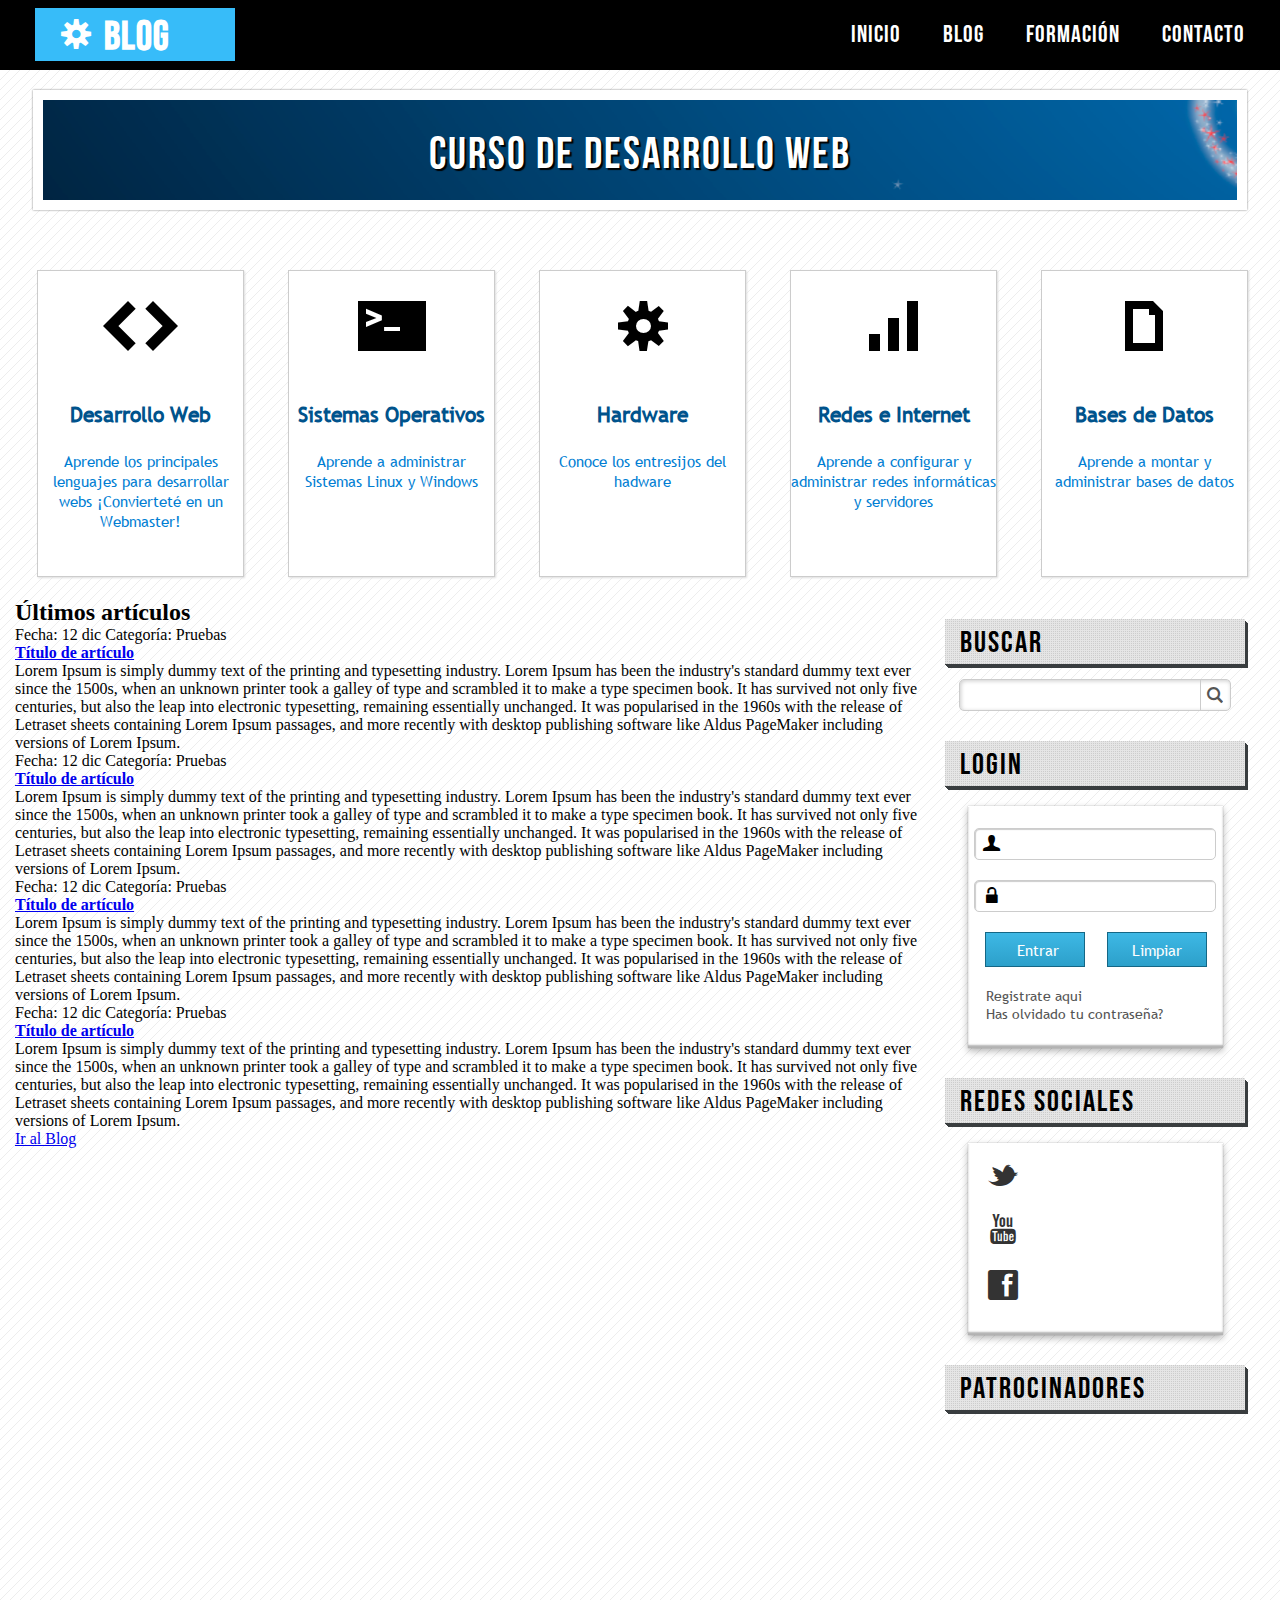
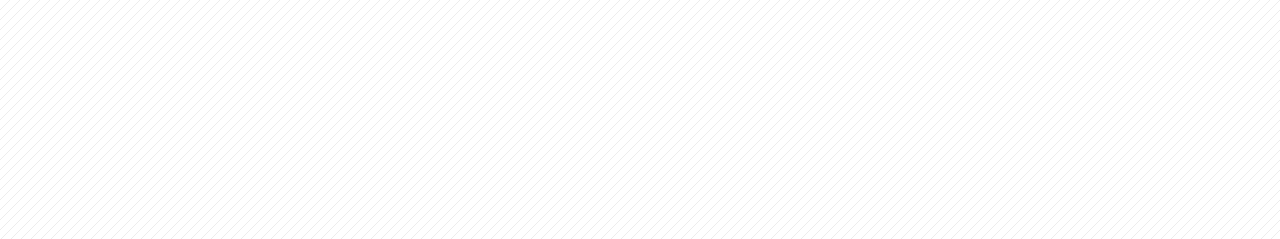
==== index.html @ 961959ad "articles-html2" ====
<!DOCTYPE html>
<html lang="es">

<head>
    <meta charset="UTF-8">
    <meta http-equiv="X-UA-Compatible" content="IE=edge">
    <meta name="viewport" content="width=device-width, initial-scale=1.0">
    <title>CSS Master - Advanced Project</title>
    <link rel="shortcut icon" href="img/supertux.png" type="image/x-icon">
    <link rel="stylesheet" href="css/style.css">
</head>

<body>
    <!--Inicio de Cabecera-->

    <header id="header">
        <div class="wrap">
            <div id="logo">
                <span class="gear">S</span>
                <h3>BLOG</h3>
            </div>

            <nav id="menu">
                <ul>
                    <li><a href="#">INICIO</a></li>
                    <li><a href="#">BLOG</a></li>
                    <li><a href="#">FORMACIÓN</a></li>
                    <li><a href="#">CONTACTO</a></li>
                </ul>
            </nav>
        </div>
    </header>
    <!--Fin de Cabecera-->
    <!--Inicio Banner-->
    <section class="wrap">
        <section id="info">
            <div id="banner">
                <h1>Curso de Desarrollo Web</h1>
            </div>
            <!--Fin Banner-->
            <!--Inicio Tarjetas-->
            <div id="cards">
                <div class="card">
                    <p class="icon">H</p>
                    <h2 class="category">Desarrollo Web</h2>
                    <p class="description">
                        Aprende los principales lenguajes para desarrollar webs ¡Convierteté en un Webmaster!
                    </p>
                </div>
                <div class="card">
                    <p class="icon">_</p>
                    <h2 class="category">Sistemas Operativos</h2>
                    <p class="description">
                        Aprende a administrar Sistemas Linux y Windows
                    </p>
                </div>
                <div class="card">
                    <p class="icon">S</p>
                    <h2 class="category">Hardware</h2>
                    <p class="description">
                        Conoce los entresijos del hadware
                    </p>
                </div>
                <div class="card">
                    <p class="icon">u</p>
                    <h2 class="category">Redes e Internet</h2>
                    <p class="description">
                        Aprende a configurar y administrar redes informáticas y servidores
                    </p>
                </div>
                <div class="card">
                    <p class="icon">a</p>
                    <h2 class="category">Bases de Datos</h2>
                    <p class="description">
                        Aprende a montar y administrar bases de datos
                    </p>
                </div>
            </div>
            <!--Fin Tarjetas-->
        </section>
        <!--Inicio Barra Lateral-->
        <aside id="lateral">
            <h3>BUSCAR</h3>
            <div id="search">
                <form action="">
                    <input type="text">
                    <input type="button" value="L" class="icon">
                </form>
            </div>
            <h3>LOGIN</h3>
            <div id="login" class="aside-box">
                <form action="">
                    <label id="user" for="" class="icon">U</label>
                    <input type="email">
                    <label for="" id="password" class="icon">w</label>
                    <input type="password" name="" id="">
                    <input type="submit" value="Entrar">
                    <input type="reset" value="Limpiar">
                    <a href="#">Registrate aqui</a>
                    <a href="#">Has olvidado tu contraseña?</a>
                </form>
            </div>
            <h3>REDES SOCIALES</h3>
            <div id="social" class="aside-box">
                <div class="twitter">
                    <a href="#" class="icon">t</a>
                </div>
                <div class="youtube">
                    <a href="#" class="icon">y</a>
                </div>
                <div class="facebook">
                    <a href="#" class="icon">f</a>
                </div>
            </div>
            <h3>PATROCINADORES</h3>
            <div id="sponsors">

            </div>
        </aside>
        <!--Fin Barra Lateral-->
        <!--Inicio Articulos-->
        <section id="articles">
            <h2>Últimos artículos</h2>
            <article>
                <div class="data">
                    <span>Fecha: 12 dic</span>
                    <span>Categoría: Pruebas</span>
                </div>
                <h4><a href="#">Título de artículo</a></h4>
                <p>
                    Lorem Ipsum is simply dummy text of the printing and typesetting industry. Lorem Ipsum has been the
                    industry's standard dummy text ever since the 1500s, when an unknown printer took a galley of type
                    and scrambled it to make a type specimen book. It has survived not only five centuries, but also the
                    leap into electronic typesetting, remaining essentially unchanged. It was popularised in the 1960s
                    with the release of Letraset sheets containing Lorem Ipsum passages, and more recently with desktop
                    publishing software like Aldus PageMaker including versions of Lorem Ipsum.
                </p>
            </article>
            <article>
                <div class="data">
                    <span>Fecha: 12 dic</span>
                    <span>Categoría: Pruebas</span>
                </div>
                <h4><a href="#">Título de artículo</a></h4>
                <p>
                    Lorem Ipsum is simply dummy text of the printing and typesetting industry. Lorem Ipsum has been the
                    industry's standard dummy text ever since the 1500s, when an unknown printer took a galley of type
                    and scrambled it to make a type specimen book. It has survived not only five centuries, but also the
                    leap into electronic typesetting, remaining essentially unchanged. It was popularised in the 1960s
                    with the release of Letraset sheets containing Lorem Ipsum passages, and more recently with desktop
                    publishing software like Aldus PageMaker including versions of Lorem Ipsum.
                </p>
            </article>
            <article>
                <div class="data">
                    <span>Fecha: 12 dic</span>
                    <span>Categoría: Pruebas</span>
                </div>
                <h4><a href="#">Título de artículo</a></h4>
                <p>
                    Lorem Ipsum is simply dummy text of the printing and typesetting industry. Lorem Ipsum has been the
                    industry's standard dummy text ever since the 1500s, when an unknown printer took a galley of type
                    and scrambled it to make a type specimen book. It has survived not only five centuries, but also the
                    leap into electronic typesetting, remaining essentially unchanged. It was popularised in the 1960s
                    with the release of Letraset sheets containing Lorem Ipsum passages, and more recently with desktop
                    publishing software like Aldus PageMaker including versions of Lorem Ipsum.
                </p>
            </article>
            <article>
                <div class="data">
                    <span>Fecha: 12 dic</span>
                    <span>Categoría: Pruebas</span>
                </div>
                <h4><a href="#">Título de artículo</a></h4>
                <p>
                    Lorem Ipsum is simply dummy text of the printing and typesetting industry. Lorem Ipsum has been the
                    industry's standard dummy text ever since the 1500s, when an unknown printer took a galley of type
                    and scrambled it to make a type specimen book. It has survived not only five centuries, but also the
                    leap into electronic typesetting, remaining essentially unchanged. It was popularised in the 1960s
                    with the release of Letraset sheets containing Lorem Ipsum passages, and more recently with desktop
                    publishing software like Aldus PageMaker including versions of Lorem Ipsum.
                </p>
            </article>
            <article id="blog">
                <a href="#">Ir al Blog</a>
            </article>
        </section>
        <!--Fin Articulos-->
    </section>

</body>

</html>
---- css/style.css ----
/*Fuentes*/
@font-face {
    font-family: "TrebuchetMS";
    src: url(fonts/TrebuchetMS.ttf);
    font-weight: normal;
    font-style: normal;
}

@font-face {
    font-family: "BebasNeue";
    src: url(fonts/BebasNeue.otf);
    font-weight: normal;
    font-style: normal;
}

@font-face {
    font-family: "WebSymbolsRegular";
    src: url(fonts/websymbols-regular-webfont.eot);
    src: url(fonts/websymbols-regular-webfont.eot#iefix) format('embebed-opentype'),
        url(fonts/websymbols-regular-webfont.woff) format('woff'),
        url(fonts/websymbols-regular-webfont.ttf) format('truetype'),
        url(fonts/websymbols-regular-webfont.svg#WebSymbolsRegular) format('svg'); 
    font-weight: normal;
    font-style: normal;

}

/*Estilos generales*/

*{
    margin: 0px;
    padding: 0px;
}

body{
    background: url("../img/pattern.png");
}

.gear, .icon{
    font-family: webSymbolsRegular;
}

.wrap{
    width: 1250px;
    margin: 0px auto;
}

.clearfix{
    clear: both;
    float: none;
}

/*Cabecera*/
#header{
    width: 100%;
    height: 70px;
    font-family: "BebasNeue";
    background-color: black;
    color: white;
}

#logo{
    float: left;
    width: 200px;
    background-color: #37bcf9;
    text-align: center;
    letter-spacing: 1px;
    cursor: pointer;
    overflow: hidden;
    transition: all 300ms;
    margin-top: 8px;
    margin-left: 20px;
}

#logo h3{
    font-size: 40px;
    display: block;
    float: right;
    margin-top: 5px;
    transition: all 300ms;
    margin-right: 65px;
}

#logo .gear{
    float: left;
    display: block;
    font-size: 30px;
    margin-top: 8px;
    margin-left: 26px;
}

#menu{
    float: right;
    height: 70px;
    background-color: transparent;

}

#menu ul li{
    font-size: 24px;
    display: inline-block;
    margin: 0px 20px 0px 20px;
    letter-spacing: 1px;
    line-height: 70px;
}

#menu ul li a{
    display: block;
    color: white;
    text-decoration: none;
    transition: all 200ms;

}
#menu ul li a:hover{
    color: #37bcf9;
    transform: scale(1.2,1.2);
}

/*Banner*/
#banner{
    width: 95.5%;
    height: 100px;
    border: 10px solid white;
    box-shadow: 0px 0px 2px gray;
    background-image: url(../img/bakbaner.png);
    background-position: -200px -200px;
    margin: 20px auto;
    text-align: center;
}

#banner h1{
    display: block;
    width: 850px;
    font-family: BebasNeue;
    color: white;
    font-size: 45px;
    letter-spacing: 2px;
    margin: 27px auto;
    font-weight: normal;
    text-shadow: 2px 2px 1px black;
}

/*Tarjetas*/
.card{
    overflow: hidden;
    width: 205px;
    height: 305px;
    margin: 22px;
    margin-top: 40px;
    border: 1px solid #ccc;
    box-shadow: 1px 1px 2px #ddd;
    float: left;
    background-color: white;
    cursor: pointer;
}

.card:last-child{
    margin-right: 0px;
}

.card .icon{
    display: block;
    width: 100%;
    height: 130px;
    font-size: 50px;
    line-height: 110px;
    text-align: center;
    margin: 0px auto;
}

.card .category{
    width: 100%;
    height: 50px;
    font-family: TrebuchetMS ;
    font-size: 21px;
    font-weight: bold;
    text-align: center;
    color: #00538c;
}

.card .description{
    text-align: center;
    color: #007ed3;
    font-family:TrebuchetMS ;
    font-size: 15px;
}

/*Barra Lateral*/

#lateral{
    width: 300px;
    min-height: 1200px;
    font-family: TrebuchetMS;
    float: right;
    margin: 20px;
}

aside h3{
    display: block;
    width: auto;
    height: 45px;
    line-height: 49px;
    background: url(../img/pxgray.png), white;
    box-shadow: 0px 1px 0px #393d3f, 1px 2px 0px #393d3f, 2px 3px 0px #393d3f, 3px 4px 0px #393d3f;
    font-size: 30px;
    font-family: BebasNeue;
    font-weight: normal;
    letter-spacing: 2px;
    padding-left: 15px;
    margin-top: 30px;
    margin-bottom: 15px;
}

#lateral h3:first-child{
    margin-top:0px;
}

#search{
    width: 90%;
    height: 30px;
    margin: 10px auto;
    background-color: white;
    border-radius: 5px;
    border: 1px solid #ccc;
    box-shadow: 1px 1px 4px #ccc inset;
}

#lateral input[type="text"]{
    width: 85%;
    height: 30px;
    border: none;
    padding-left: 5px;
    border-radius: 5px;
    background-color: transparent;
    color: #CCC;
    transition: all 200ms;
}

#lateral input[type="text"]:focus{
    color: #555;
}

#lateral input[type="button"],
#lateral input[type="submit"]{
    height: 30px;
    cursor: pointer;
    font-size: 16px;
    background-color: transparent;
    border: none;
    border-left: 1px solid #ccc;
    color: #555;
    padding-left: 6px ;
}

.aside-box{
    width: 85%;
    height: 240px;
    margin: 0px auto;
    margin-top: 20px;
    padding-top: 2px;
    background-color: white;
    box-shadow: 0px 0px 1px rgba(0,0,0, 0.3),
                0px 3px 7px rgba(0,0,0, 0.3),
                0px 1px white inset,
                0px -3px 2px rgba(0,0,0, 0.3) inset;
}

#login input[type="email"],
#login input[type="password"]{
    display: block;
    margin: 0px auto;
    width: 82%;
    height: 30px;
    border: 1px solid #ccc;
    box-shadow: 1px 1px 1px #ccc inset;
    border-radius: 5px;
    margin-top: 20px;
    padding-left: 30px;
    color: gray;
}
#login input[type="email"]:focus,
#login input[type="password"]:focus{
    color: #555;
    box-shadow: 1px 1px 1px gray inset;
}

#login #user, 
#login #password{
    text-align: center;
    display: block;
    position: absolute;
    margin-left: 15px;
    margin-top: 6px;
    height: 30px;
}

#login #password{
    margin-left: 18px;
    margin-top: 25px;
    font-size: 20px;
}

#login input[type="submit"],
#login input[type="reset"],
#login button{
    /*display: block;*/
    text-align: center;
    width: 100px;
    height: 35px;
    margin-top: 20px;
    color: white;
    background: 
        linear-gradient(to bottom, #3eb8e5 0%, #2ca0ca 100%);
    border: 1px solid #156785;
    border-radius: 0px;   
    cursor: pointer; 
    font-size: 15px;
    font-family: TrebuchetMS;
    font-weight: lighter;
    margin-left: 17px;
    margin-bottom: 20px;
}

#login input[type="submit"]:hover,
#login input[type="reset"]:hover,
#login button:hover{
    box-shadow: 0px 0px 3px gray;
}

#login a{
    text-decoration: none;
    margin-left: 18px;
    display: block;
    font-size: 14px;
    color: #555;
}

#login a:hover{
    text-decoration: underline;
    color: #2f78bc;
}

#social{
    height: 190px;

}

#social a{
    display: block;
    color: #333;
    text-decoration: none;
    font-size: 30px;
    margin-left: 20px;
    margin-top:10px;
    margin-bottom: 20px;
}
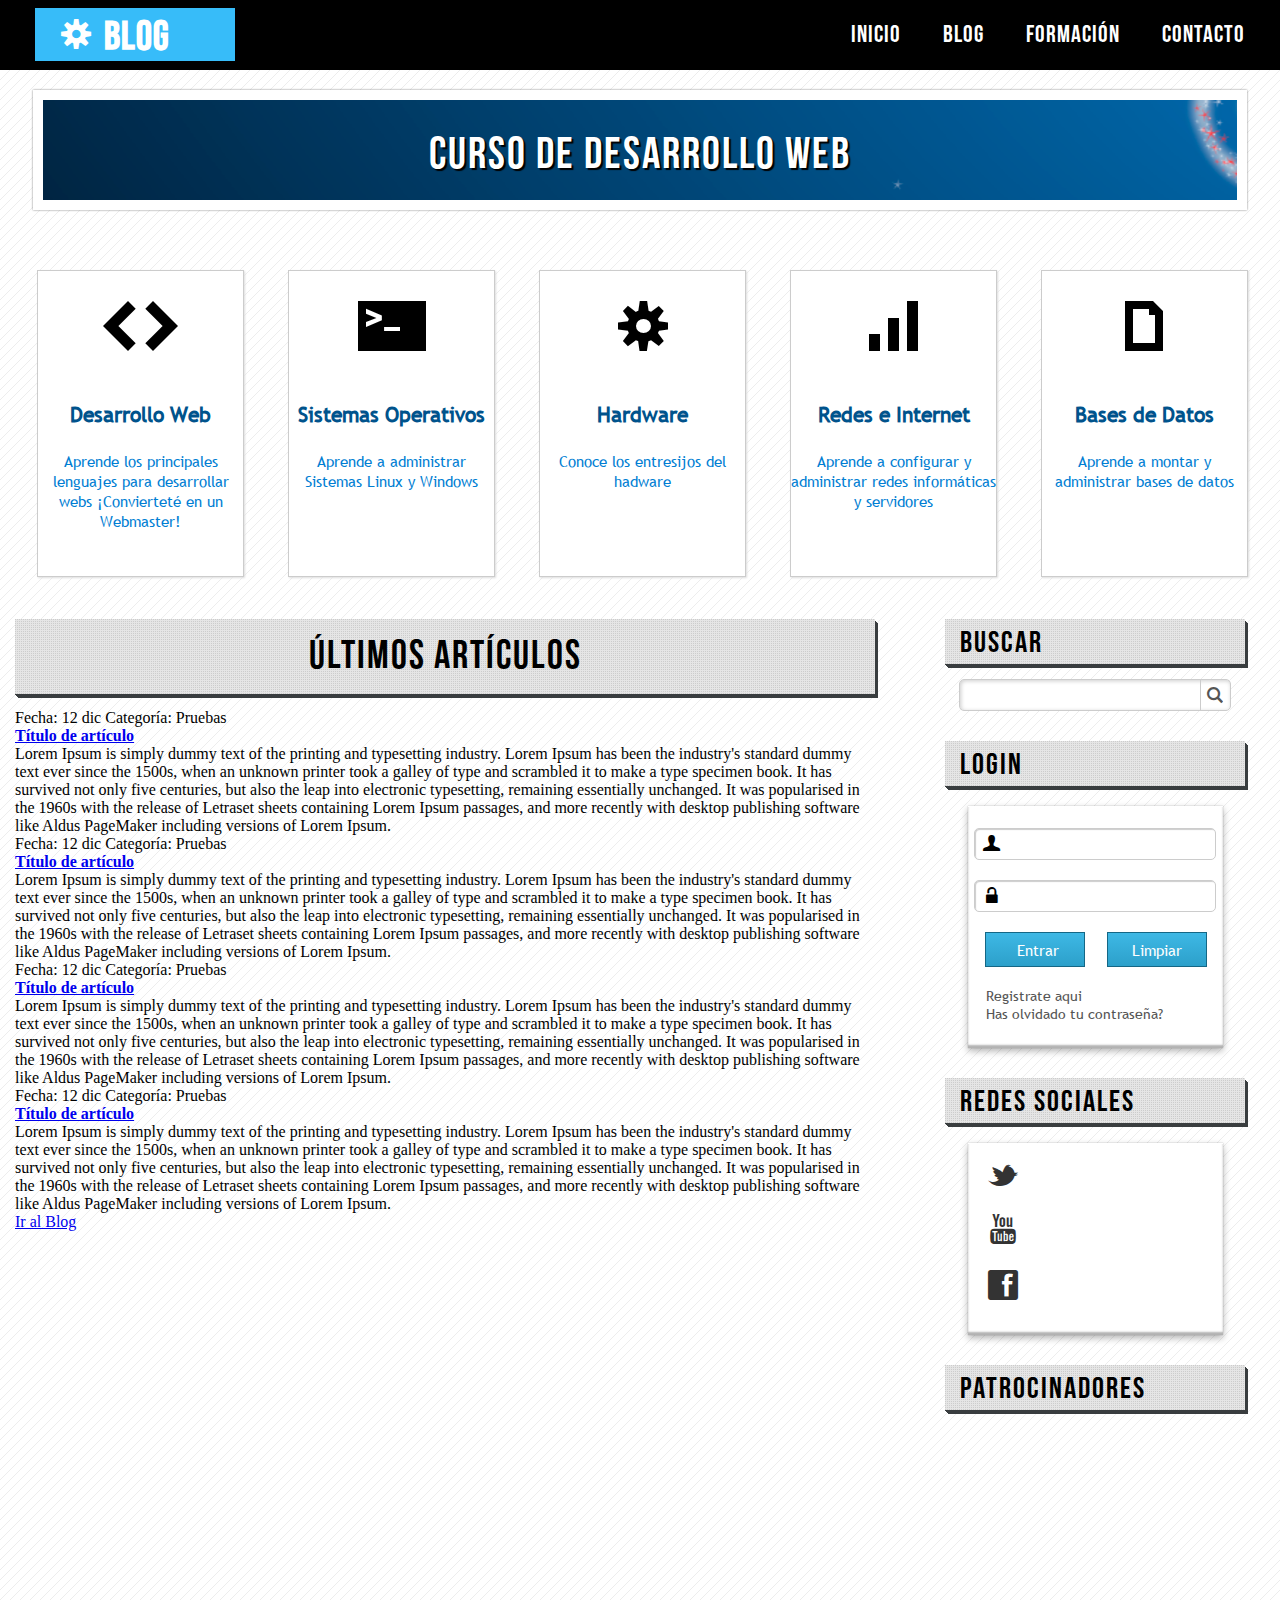
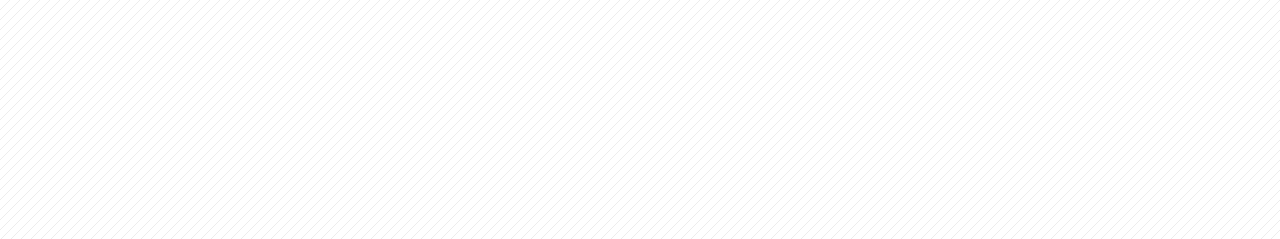
==== commit 5ed850c6: "article-header" ====
--- a/index.html
+++ b/index.html
@@ -121,6 +121,7 @@
         <!--Inicio Articulos-->
         <section id="articles">
             <h2>Últimos artículos</h2>
+            <div class="clearfix"></div>
             <article>
                 <div class="data">
                     <span>Fecha: 12 dic</span>
--- a/css/style.css
+++ b/css/style.css
@@ -353,4 +353,28 @@
     margin-left: 20px;
     margin-top:10px;
     margin-bottom: 20px;
+}
+
+/*Artículos*/
+
+#articles{
+    width: 860px;
+    float: left;
+}
+
+#articles h2{
+    display: block;
+    width: 100%;
+    height: 75px;
+    line-height: 75px;
+    text-align: center;
+    font-family: BebasNeue;
+    font-size: 40px;
+    font-weight: normal;
+    letter-spacing: 2px;
+    background: url(../img/pxgray.png),white;
+    box-shadow: 0px 1px 0px #393d3f, 1px 2px 0px #393d3f, 2px 3px 0px #393d3f, 3px 4px 0px #393d3f;
+    margin: 0px auto;
+    margin-top: 20px;
+    margin-bottom: 15px;
 }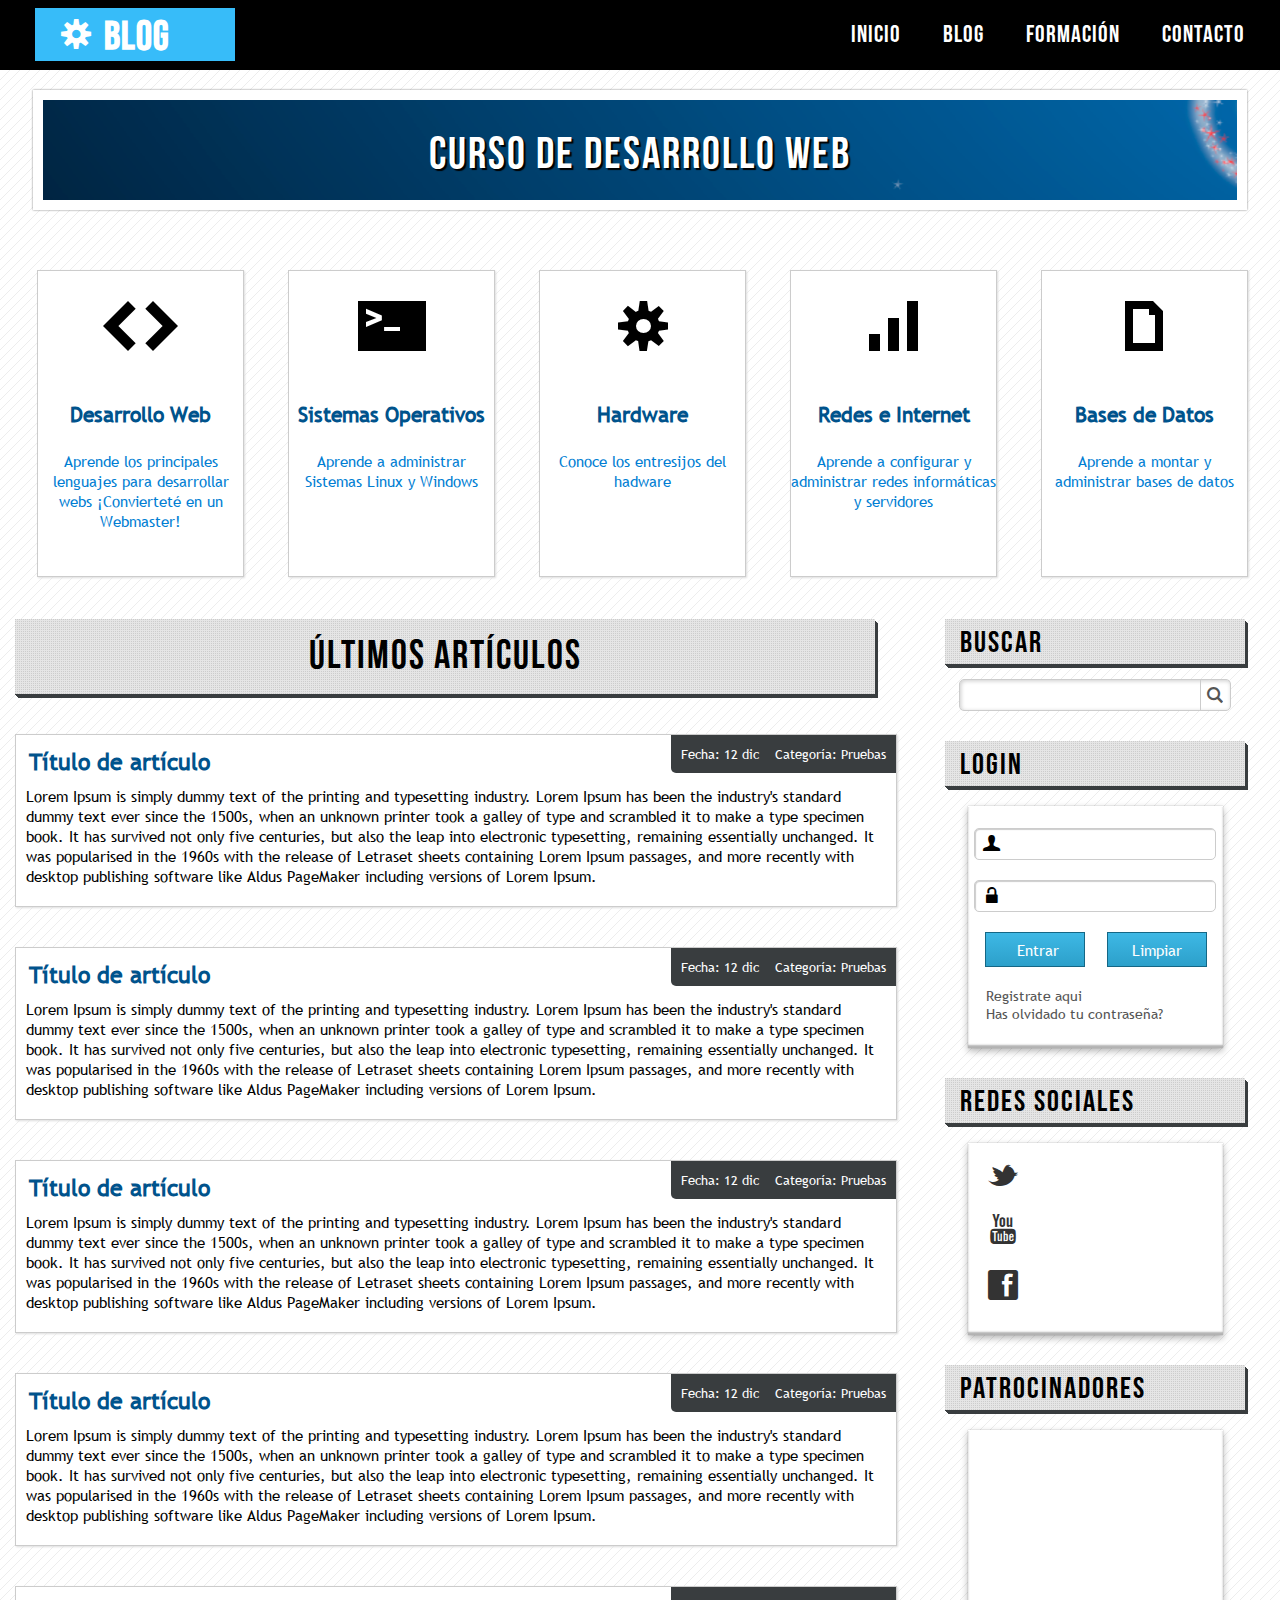
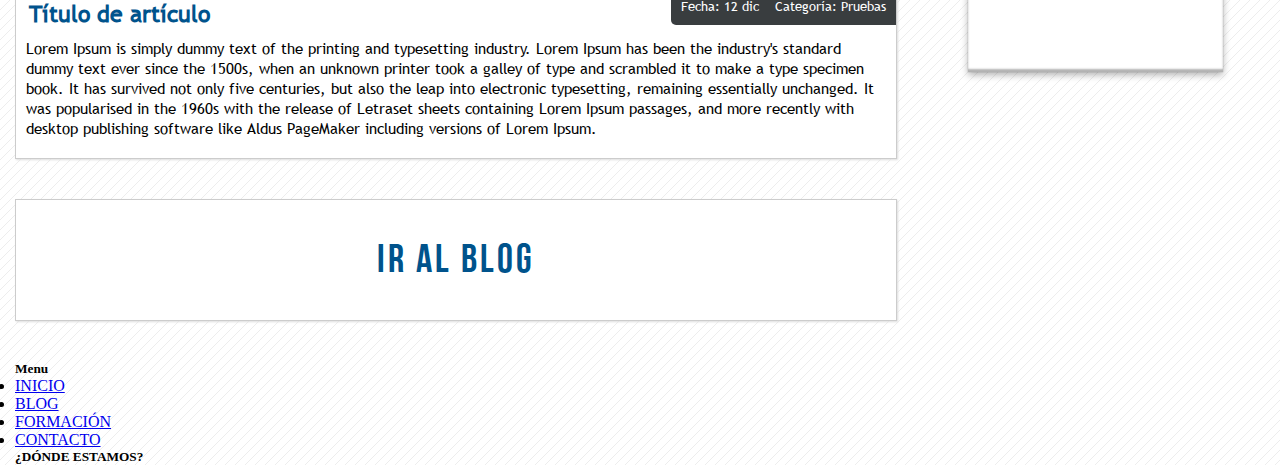
==== commit 6ddf5e8d: "add-article" ====
--- a/index.html
+++ b/index.html
@@ -31,9 +31,9 @@
         </div>
     </header>
     <!--Fin de Cabecera-->
-    <!--Inicio Banner-->
     <section class="wrap">
         <section id="info">
+            <!--Inicio Banner-->
             <div id="banner">
                 <h1>Curso de Desarrollo Web</h1>
             </div>
@@ -113,7 +113,7 @@
                 </div>
             </div>
             <h3>PATROCINADORES</h3>
-            <div id="sponsors">
+            <div id="sponsors" class="aside-box">
 
             </div>
         </aside>
@@ -182,13 +182,47 @@
                     publishing software like Aldus PageMaker including versions of Lorem Ipsum.
                 </p>
             </article>
+            <article>
+                <div class="data">
+                    <span>Fecha: 12 dic</span>
+                    <span>Categoría: Pruebas</span>
+                </div>
+                <h4><a href="#">Título de artículo</a></h4>
+                <p>
+                    Lorem Ipsum is simply dummy text of the printing and typesetting industry. Lorem Ipsum has been the
+                    industry's standard dummy text ever since the 1500s, when an unknown printer took a galley of type
+                    and scrambled it to make a type specimen book. It has survived not only five centuries, but also the
+                    leap into electronic typesetting, remaining essentially unchanged. It was popularised in the 1960s
+                    with the release of Letraset sheets containing Lorem Ipsum passages, and more recently with desktop
+                    publishing software like Aldus PageMaker including versions of Lorem Ipsum.
+                </p>
+            </article>
+            
             <article id="blog">
                 <a href="#">Ir al Blog</a>
             </article>
         </section>
         <!--Fin Articulos-->
     </section>
-
+    <!--Inicio Pie de página-->
+    <div class="clearfix"></div>
+    <footer id="footer">
+        <div class="wrap">
+            <nav id="menu-footer">
+                <h5>Menu</h5>
+                <ul>
+                    <li><a href="#">INICIO</a></li>
+                    <li><a href="#">BLOG</a></li>
+                    <li><a href="#">FORMACIÓN</a></li>
+                    <li><a href="#">CONTACTO</a></li>
+                </ul>
+            </nav>
+            <div id="location">
+                <h5>¿DÓNDE ESTAMOS?</h5>
+            </div>
+        </div>
+    </footer>
+    <!--Fin Pie de página-->
 </body>
 
 </html>--- a/css/style.css
+++ b/css/style.css
@@ -377,4 +377,70 @@
     margin: 0px auto;
     margin-top: 20px;
     margin-bottom: 15px;
-}+}
+
+#articles article{
+    width: 100%;
+    height: auto;
+    border: 1px solid #ccc;
+    margin: 40px auto;
+    padding: 10px;
+    font-family: TrebuchetMS;
+    background-color: white;
+    color: black;
+    box-shadow: 1px 1px 2px #ddd ;
+}
+
+#articles article h4{
+    display: block;
+    font-size: 23px;
+    margin: 3px;
+}
+
+#articles article h4 a{
+    text-decoration: none;
+    color: #00538c;
+}
+
+#articles article h4 a:hover{
+    text-decoration: underline;
+}
+
+#articles .data{
+    float: right;
+    background-color: #393d3f;
+    color: white;
+    height: 30px;
+    line-height: 30px;
+    margin: -10px;
+    padding: 4px;
+    font-size: 13px;
+    border-radius: 0px 0px 0px 5px;
+}
+
+#articles .data span{
+    margin: 6px;
+}
+
+#articles article p{
+    margin-top: 10px;
+    margin-bottom: 10px;
+    font-size: 15px;
+}
+
+#blog{
+    height: 100px;
+    margin-top: 60px;
+    line-height: 100px;
+    text-align: center;
+}
+
+#blog a{
+    display: block;
+    font-family: BebasNeue;
+    font-size: 40px;
+    letter-spacing: 3px;
+    color: #00538c;
+    text-decoration: none;
+}
+
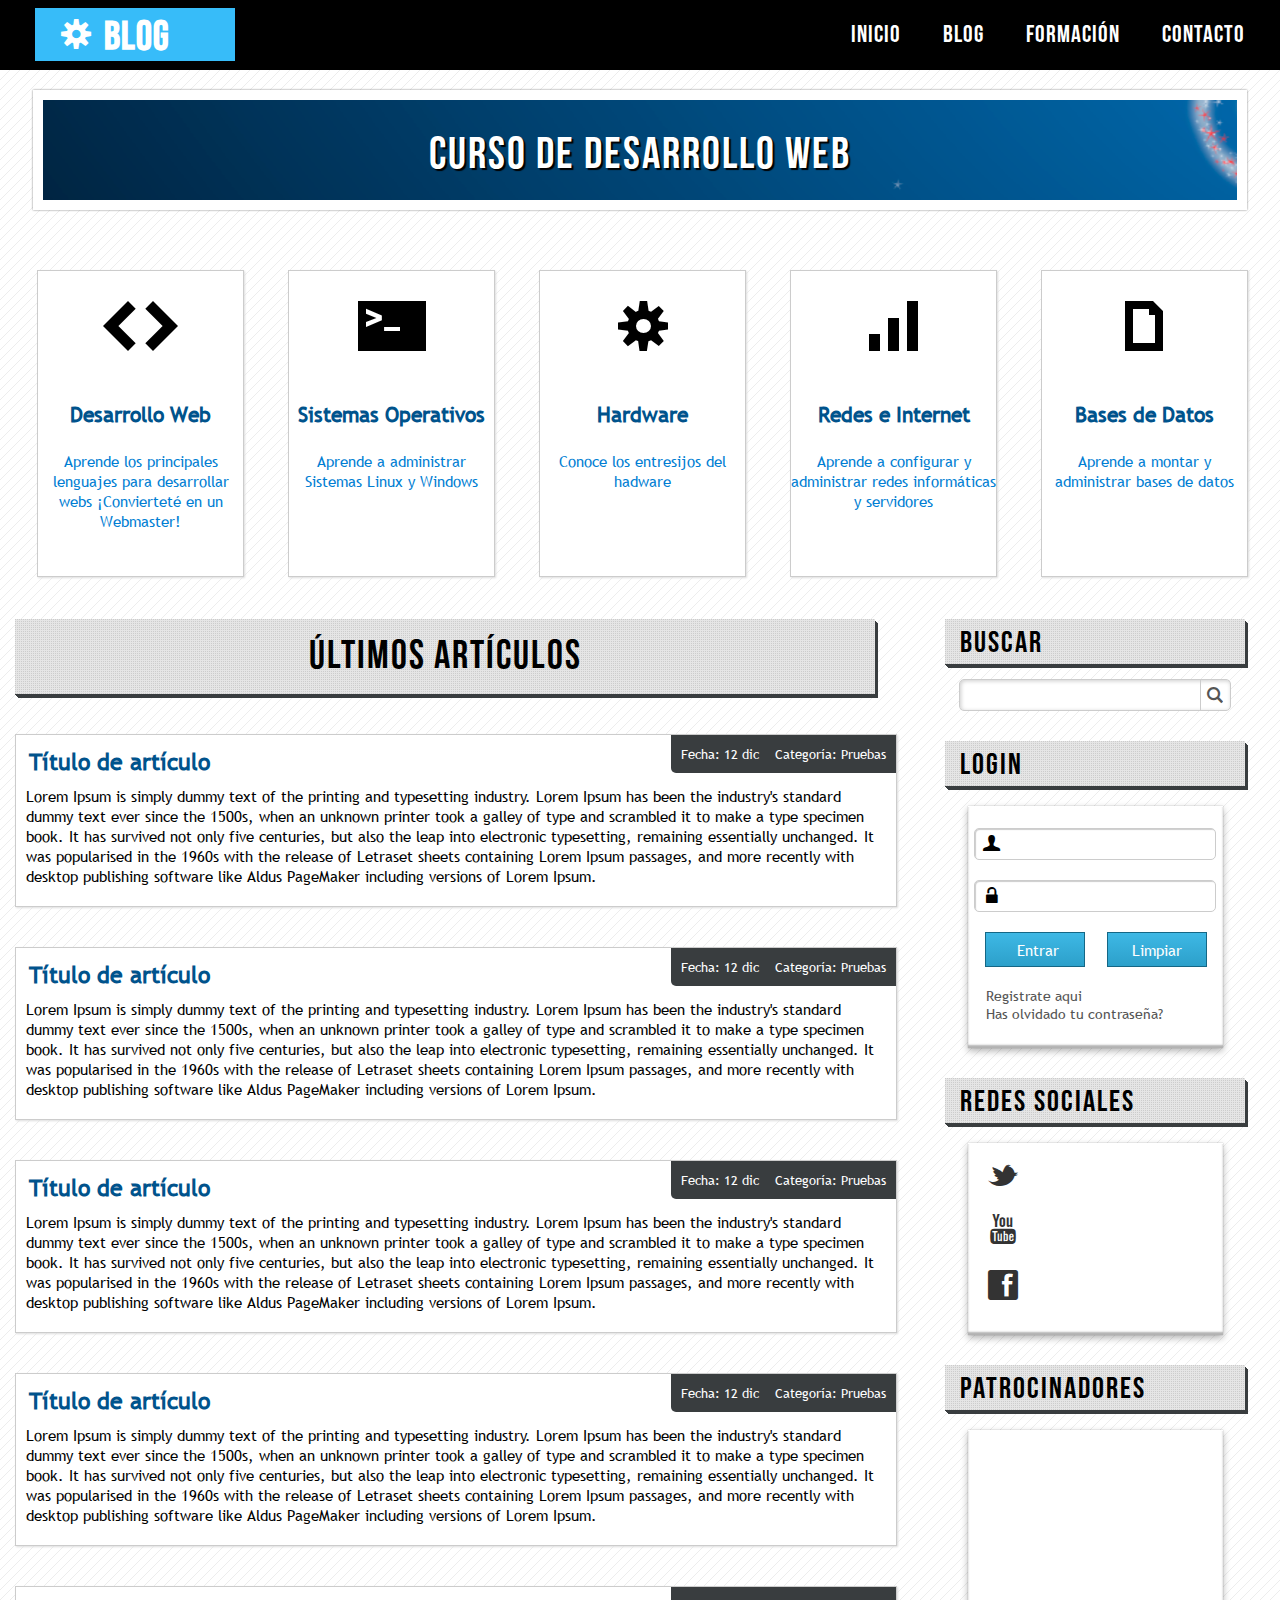
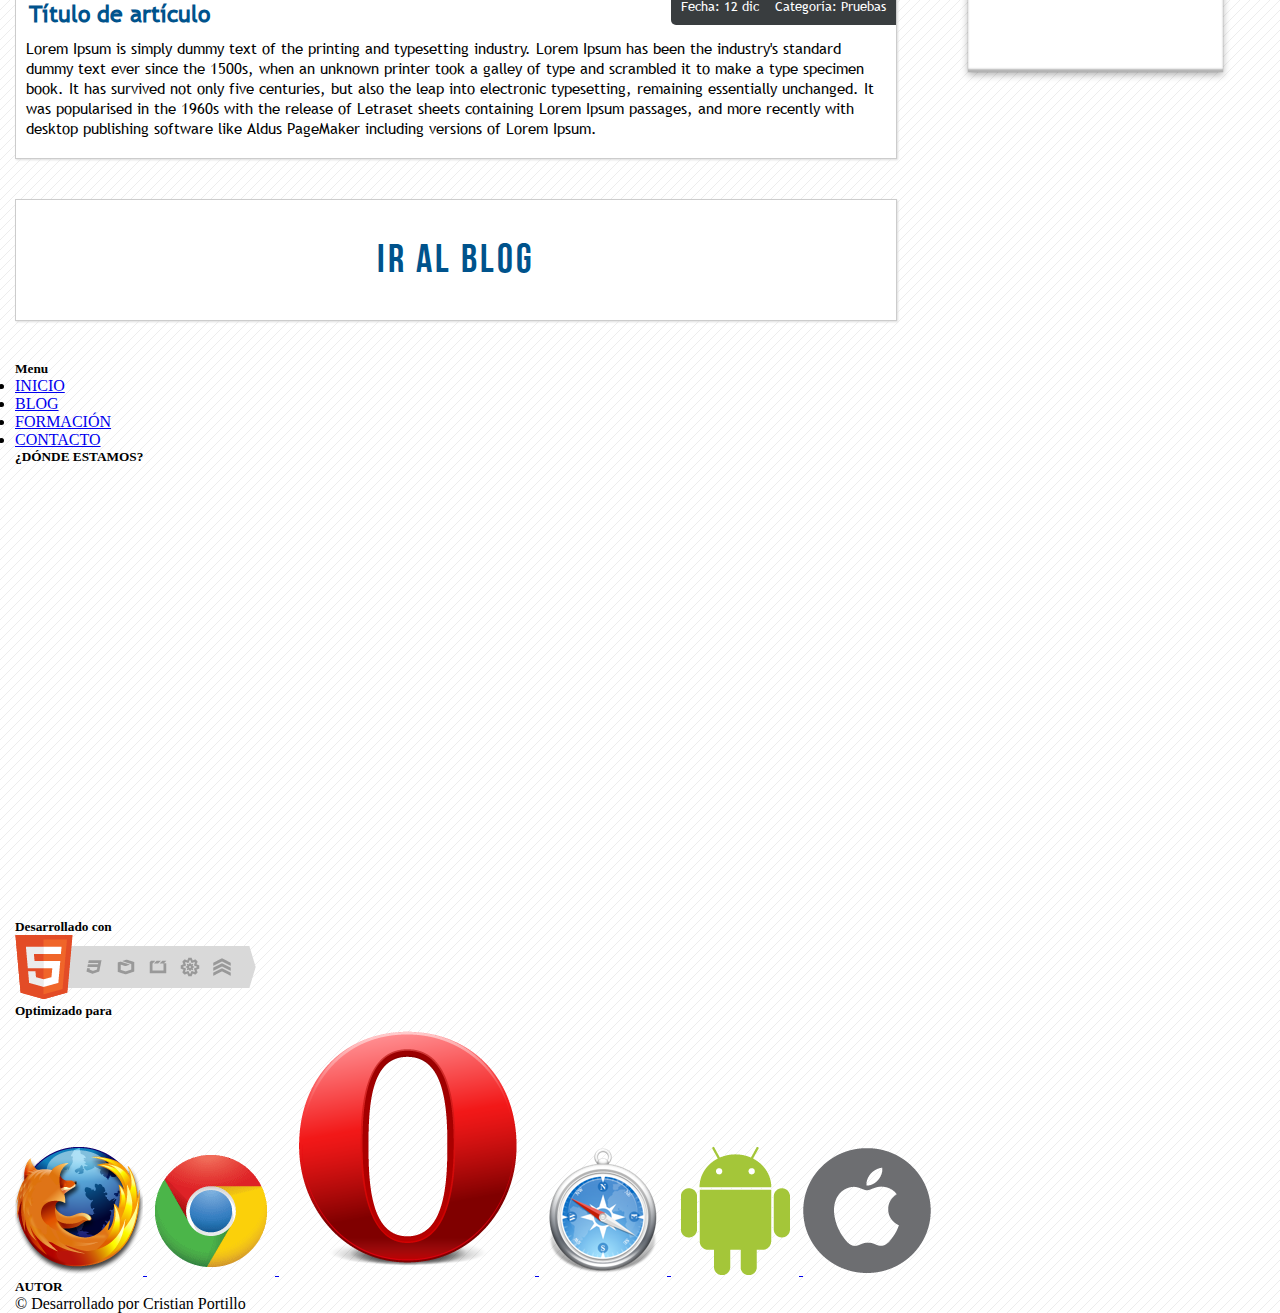
==== commit cba6799b: "footer-html" ====
--- a/index.html
+++ b/index.html
@@ -197,7 +197,7 @@
                     publishing software like Aldus PageMaker including versions of Lorem Ipsum.
                 </p>
             </article>
-            
+
             <article id="blog">
                 <a href="#">Ir al Blog</a>
             </article>
@@ -219,6 +219,40 @@
             </nav>
             <div id="location">
                 <h5>¿DÓNDE ESTAMOS?</h5>
+                <iframe
+                    src="https://www.google.com/maps/embed?pb=!1m18!1m12!1m3!1d3284.0168878894488!2d-58.383759084189954!3d-34.60373446500717!2m3!1f0!2f0!3f0!3m2!1i1024!2i768!4f13.1!3m3!1m2!1s0x4aa9f0a6da5edb%3A0x11bead4e234e558b!2sObelisco!5e0!3m2!1ses-419!2sar!4v1668310436607!5m2!1ses-419!2sar"
+                    width="600" height="450" style="border:0;" allowfullscreen="" loading="lazy"
+                    referrerpolicy="no-referrer-when-downgrade"></iframe>
+            </div>
+            <div id="info">
+                <h5>Desarrollado con </h5>
+                <p>
+                    <img src="img/html5-badge-h-css3-graphics-multimedia-performance-semantics.png"
+                        alt="Creado con HTML y CSS">
+                </p>
+                <h5>Optimizado para</h5>
+                <p id="browsers">
+                    <a href="#">
+                        <img src="img/firefox-icon.png" alt="firefox">
+                    </a>
+                    <a href="#">
+                        <img src="img/chrome.png" alt="chrome">
+                    </a>
+                    <a href="#">
+                        <img src="img/Opera_256x256.png" alt="opera">
+                    </a>
+                    <a href="#">
+                        <img src="img/safari.png" alt="safari">
+                    </a>
+                    <a href="#">
+                        <img src="img/android.png" alt="android">
+                    </a>
+                    <a href="#">
+                        <img src="img/ios.png" alt="apple">
+                    </a>
+                </p>
+                <h5>AUTOR</h5>
+                <p>&copy; Desarrollado por Cristian Portillo</p>
             </div>
         </div>
     </footer>
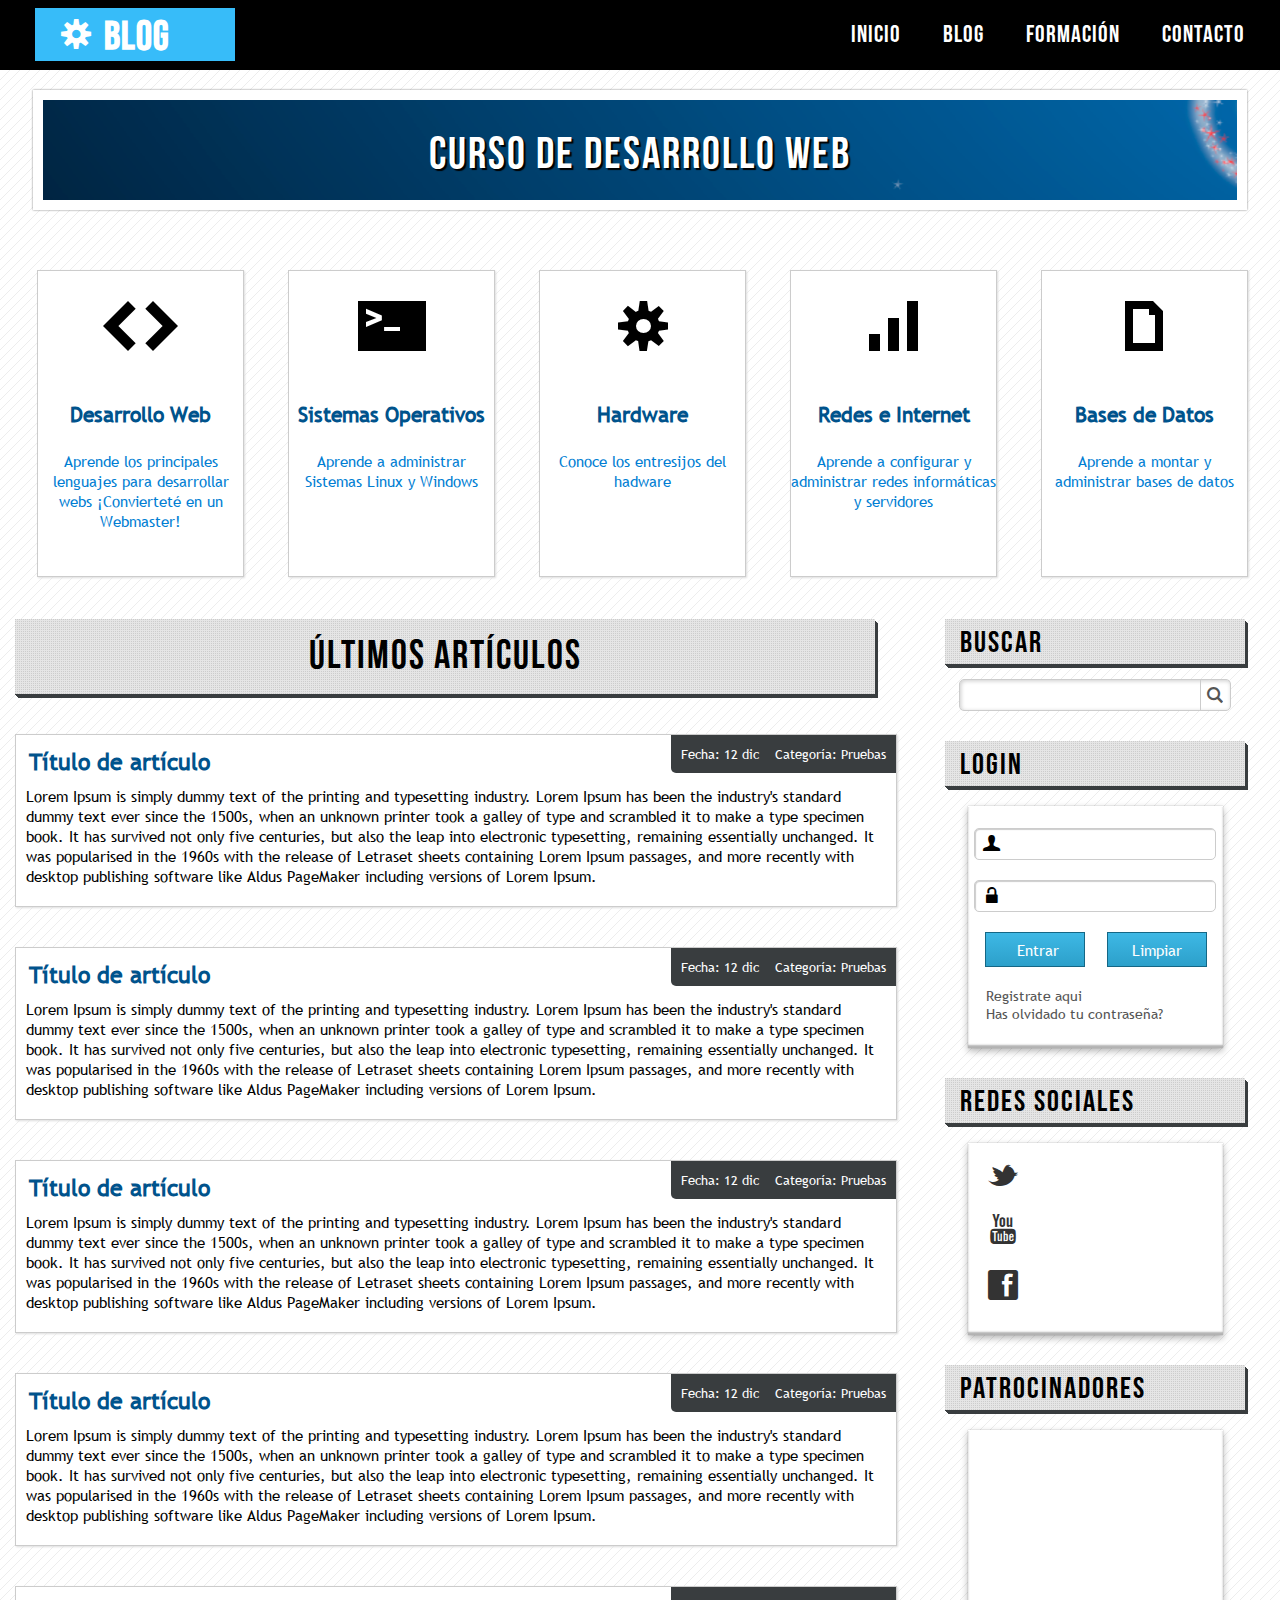
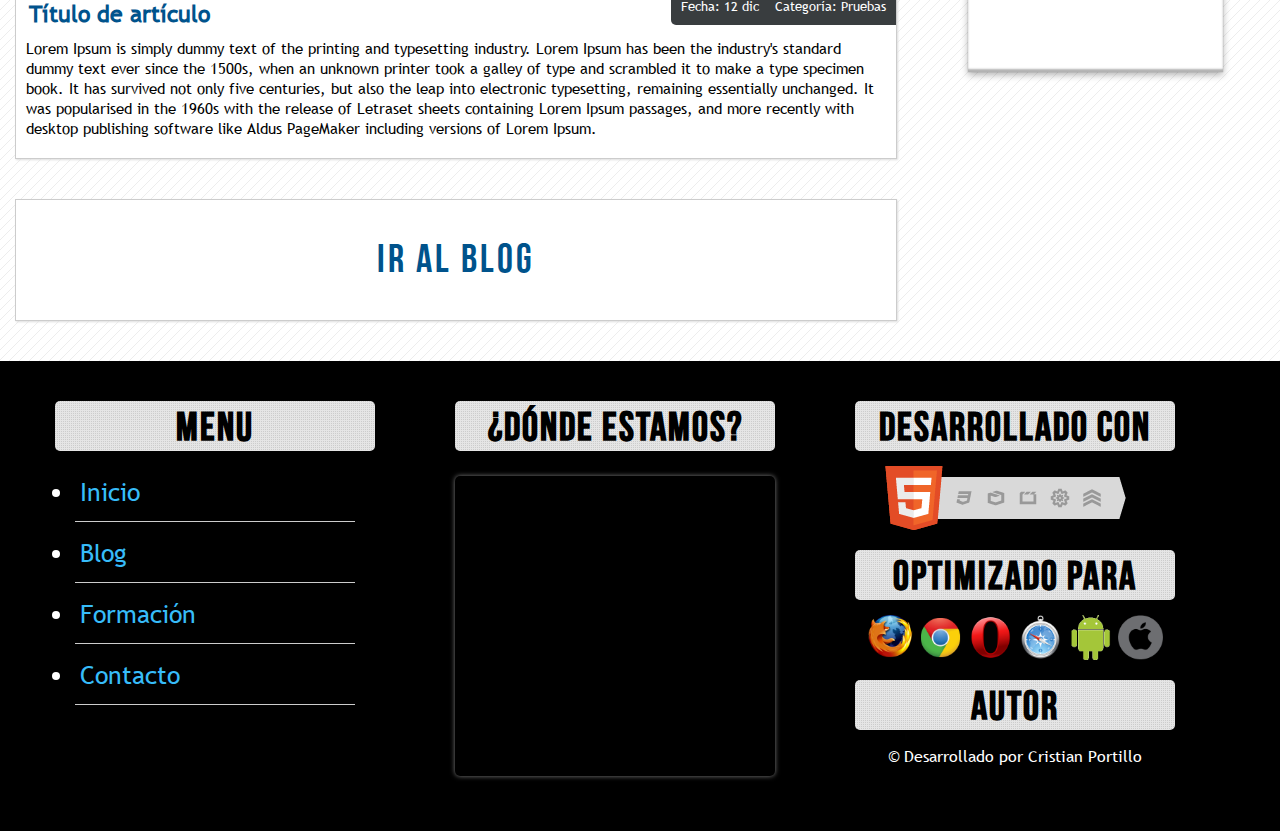
==== commit eb631fe1: "footer-css" ====
--- a/index.html
+++ b/index.html
@@ -208,15 +208,15 @@
     <div class="clearfix"></div>
     <footer id="footer">
         <div class="wrap">
-            <nav id="menu-footer">
+            <div id="menu-footer">
                 <h5>Menu</h5>
                 <ul>
-                    <li><a href="#">INICIO</a></li>
-                    <li><a href="#">BLOG</a></li>
-                    <li><a href="#">FORMACIÓN</a></li>
-                    <li><a href="#">CONTACTO</a></li>
+                    <li><a href="#">Inicio</a></li>
+                    <li><a href="#">Blog</a></li>
+                    <li><a href="#">Formación</a></li>
+                    <li><a href="#">Contacto</a></li>
                 </ul>
-            </nav>
+            </div>
             <div id="location">
                 <h5>¿DÓNDE ESTAMOS?</h5>
                 <iframe
--- a/css/style.css
+++ b/css/style.css
@@ -444,3 +444,79 @@
     text-decoration: none;
 }
 
+/*Footer*/
+#footer{
+    width: 100%;
+    height: 470px;
+    background-color: black;
+    color: white;
+    display: block;
+    overflow: hidden;
+}
+
+#footer .wrap>div{
+    float: left;
+    width: 320px;
+    height: 370px;
+    margin: 40px;
+    text-align: center;
+    font-family: TrebuchetMS;
+}
+
+#footer a{
+    text-decoration: none;
+    color: #37bcf9;
+    transition: all 300ms;
+}
+
+#footer h5{
+    display: block;
+    background: url(../img/pxgray.png), white;
+    height: 50px;
+    letter-spacing: 2px;
+    text-align: center;
+    font-family: BebasNeue;
+    font-size: 40px;
+    line-height: 55px;
+    color: black;
+    border-radius: 5px;
+    margin-bottom: 15px;
+}
+
+#footer ul{
+    text-align: left;
+    margin: 20px;
+    font-size: 25px;
+
+}
+
+#footer ul li{
+    margin-top: 10px;
+    padding: 5px;
+    border-bottom: 1px solid #ccc;
+
+}
+
+#footer ul li a{
+    display: block;
+    height: 40px;
+
+}
+
+#footer iframe{
+    width: 100%;
+    height: 300px;
+    margin-top: 10px;
+    border-radius: 5px;
+    border: 5px solid white;
+    box-shadow: 0 0 5px gray;
+
+}
+
+#footer img{
+    margin-bottom: 15px;
+}
+
+#footer #browsers img{
+    width: 45px;
+}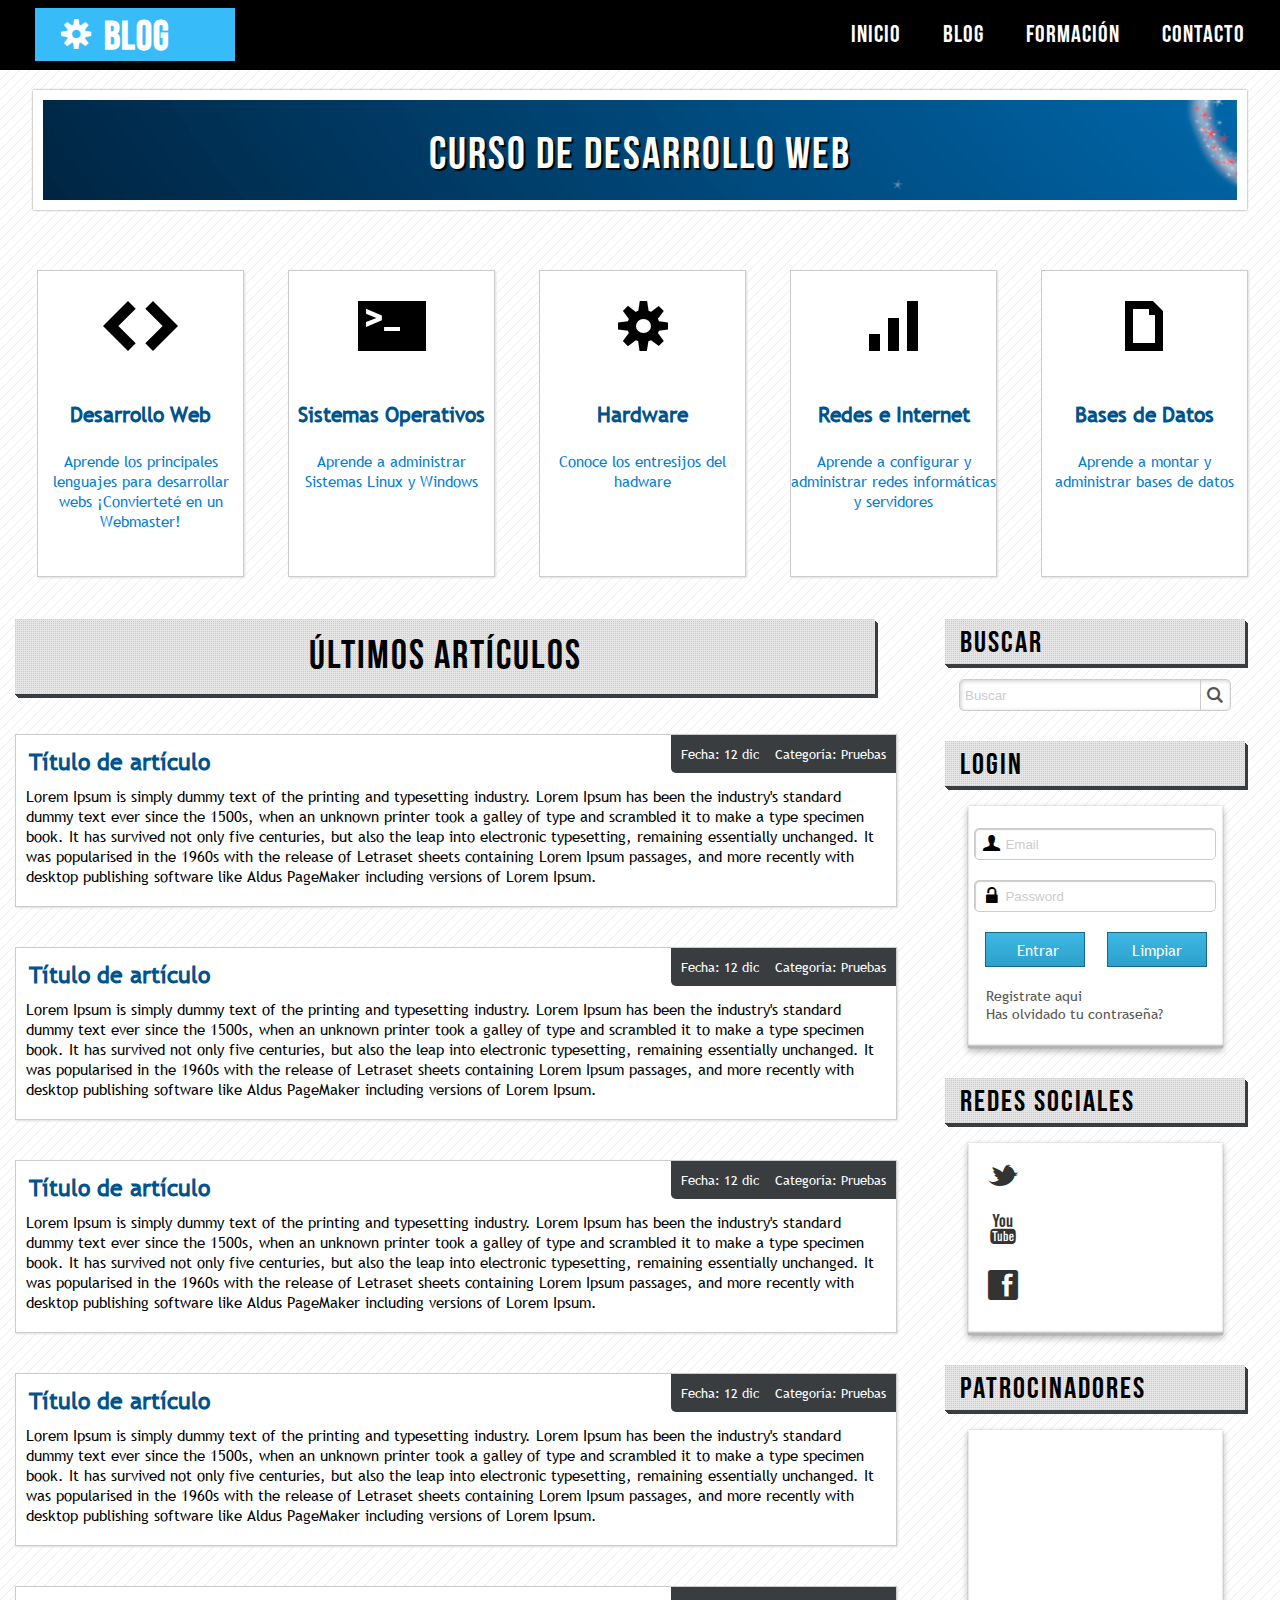
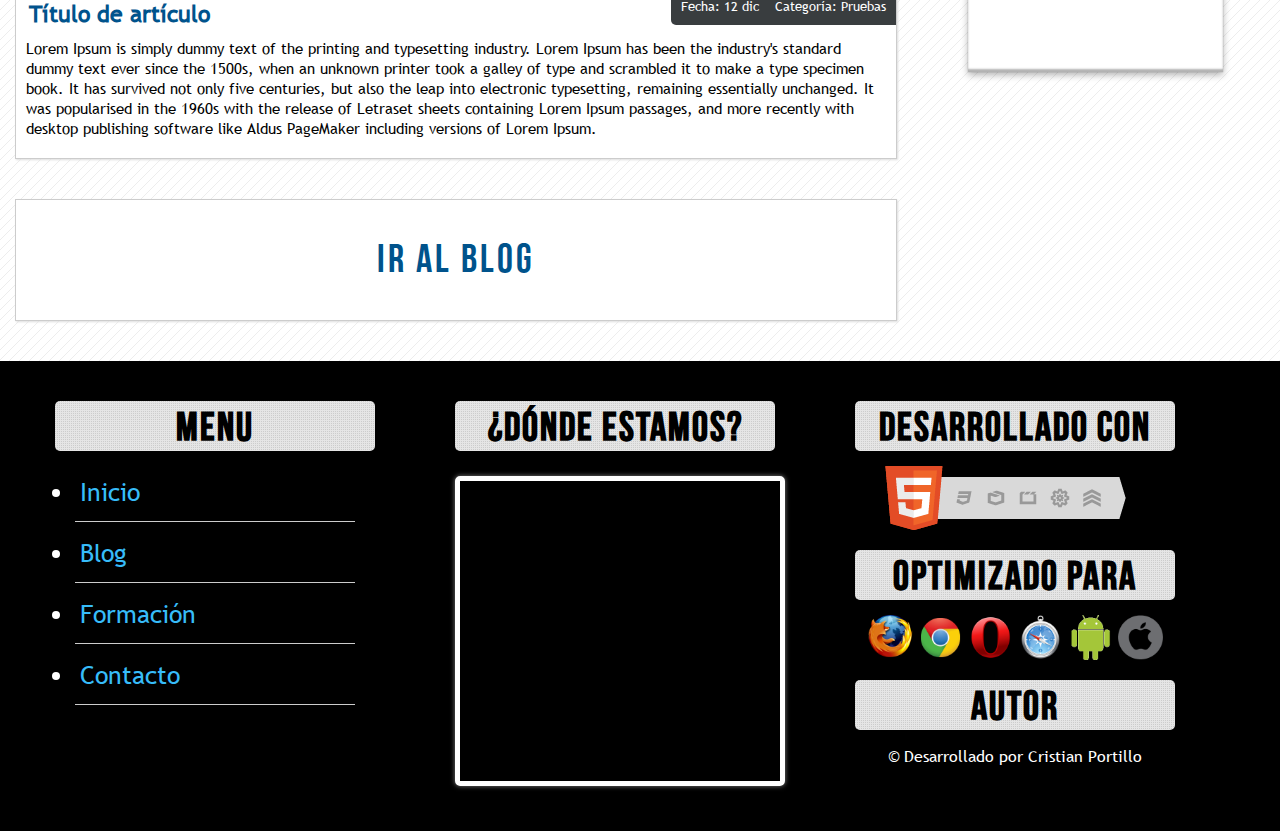
==== commit 739380e4: "console-errors-fixing" ====
--- a/index.html
+++ b/index.html
@@ -32,7 +32,7 @@
     </header>
     <!--Fin de Cabecera-->
     <section class="wrap">
-        <section id="info">
+        <section>
             <!--Inicio Banner-->
             <div id="banner">
                 <h1>Curso de Desarrollo Web</h1>
@@ -82,8 +82,8 @@
         <aside id="lateral">
             <h3>BUSCAR</h3>
             <div id="search">
-                <form action="">
-                    <input type="text">
+                <form action="#">
+                    <input type="text" title="search" placeholder="Buscar">
                     <input type="button" value="L" class="icon">
                 </form>
             </div>
@@ -91,9 +91,9 @@
             <div id="login" class="aside-box">
                 <form action="">
                     <label id="user" for="" class="icon">U</label>
-                    <input type="email">
+                    <input type="email" placeholder="Email">
                     <label for="" id="password" class="icon">w</label>
-                    <input type="password" name="" id="">
+                    <input type="password" placeholder="Password">
                     <input type="submit" value="Entrar">
                     <input type="reset" value="Limpiar">
                     <a href="#">Registrate aqui</a>
@@ -221,10 +221,10 @@
                 <h5>¿DÓNDE ESTAMOS?</h5>
                 <iframe
                     src="https://www.google.com/maps/embed?pb=!1m18!1m12!1m3!1d3284.0168878894488!2d-58.383759084189954!3d-34.60373446500717!2m3!1f0!2f0!3f0!3m2!1i1024!2i768!4f13.1!3m3!1m2!1s0x4aa9f0a6da5edb%3A0x11bead4e234e558b!2sObelisco!5e0!3m2!1ses-419!2sar!4v1668310436607!5m2!1ses-419!2sar"
-                    width="600" height="450" style="border:0;" allowfullscreen="" loading="lazy"
-                    referrerpolicy="no-referrer-when-downgrade"></iframe>
-            </div>
-            <div id="info">
+                    allowfullscreen="" loading="lazy"
+                    referrerpolicy="no-referrer-when-downgrade" title="map"></iframe>
+            </div>
+            <div>
                 <h5>Desarrollado con </h5>
                 <p>
                     <img src="img/html5-badge-h-css3-graphics-multimedia-performance-semantics.png"
--- a/css/style.css
+++ b/css/style.css
@@ -48,6 +48,10 @@
 .clearfix{
     clear: both;
     float: none;
+}
+
+input::placeholder{
+    color: #CCC;
 }
 
 /*Cabecera*/
@@ -234,6 +238,7 @@
     background-color: transparent;
     color: #CCC;
     transition: all 200ms;
+    
 }
 
 #lateral input[type="text"]:focus{
@@ -276,7 +281,7 @@
     border-radius: 5px;
     margin-top: 20px;
     padding-left: 30px;
-    color: gray;
+    color: #CCC;
 }
 #login input[type="email"]:focus,
 #login input[type="password"]:focus{
@@ -510,6 +515,7 @@
     border-radius: 5px;
     border: 5px solid white;
     box-shadow: 0 0 5px gray;
+    
 
 }
 
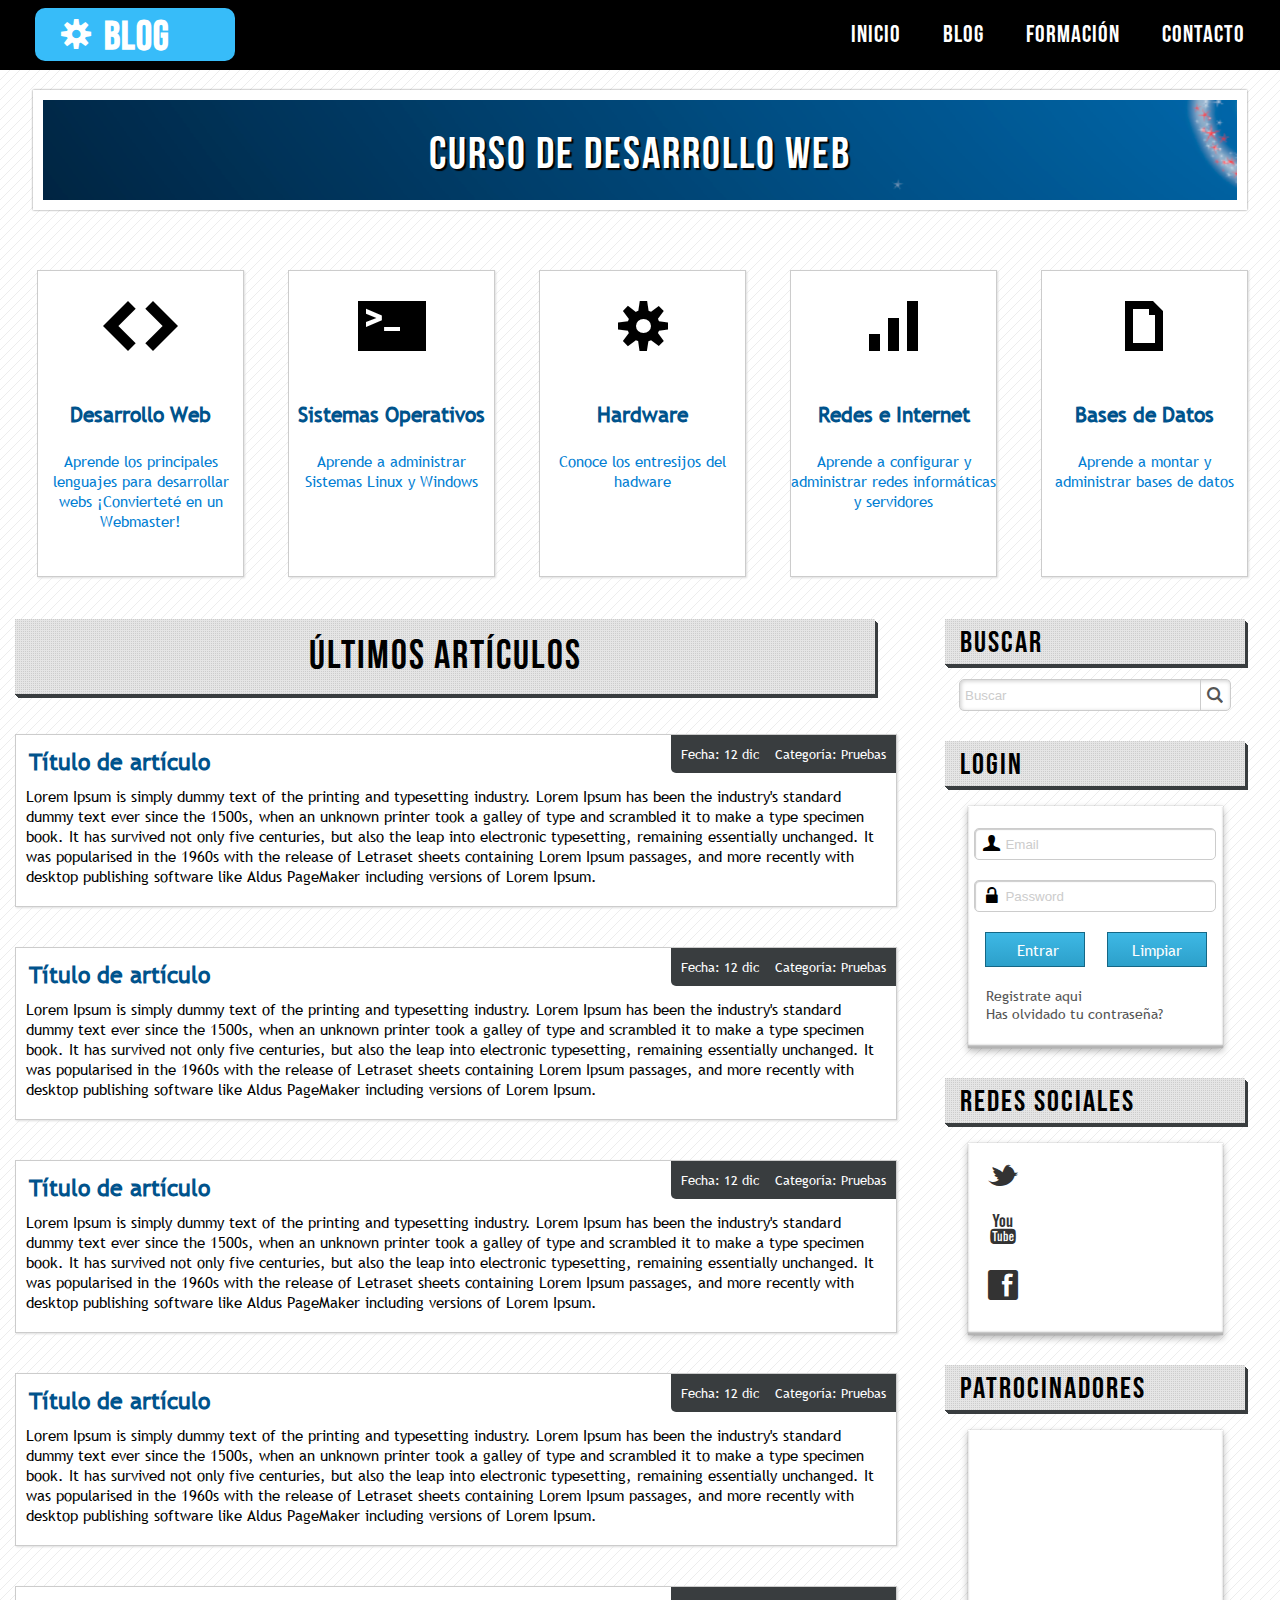
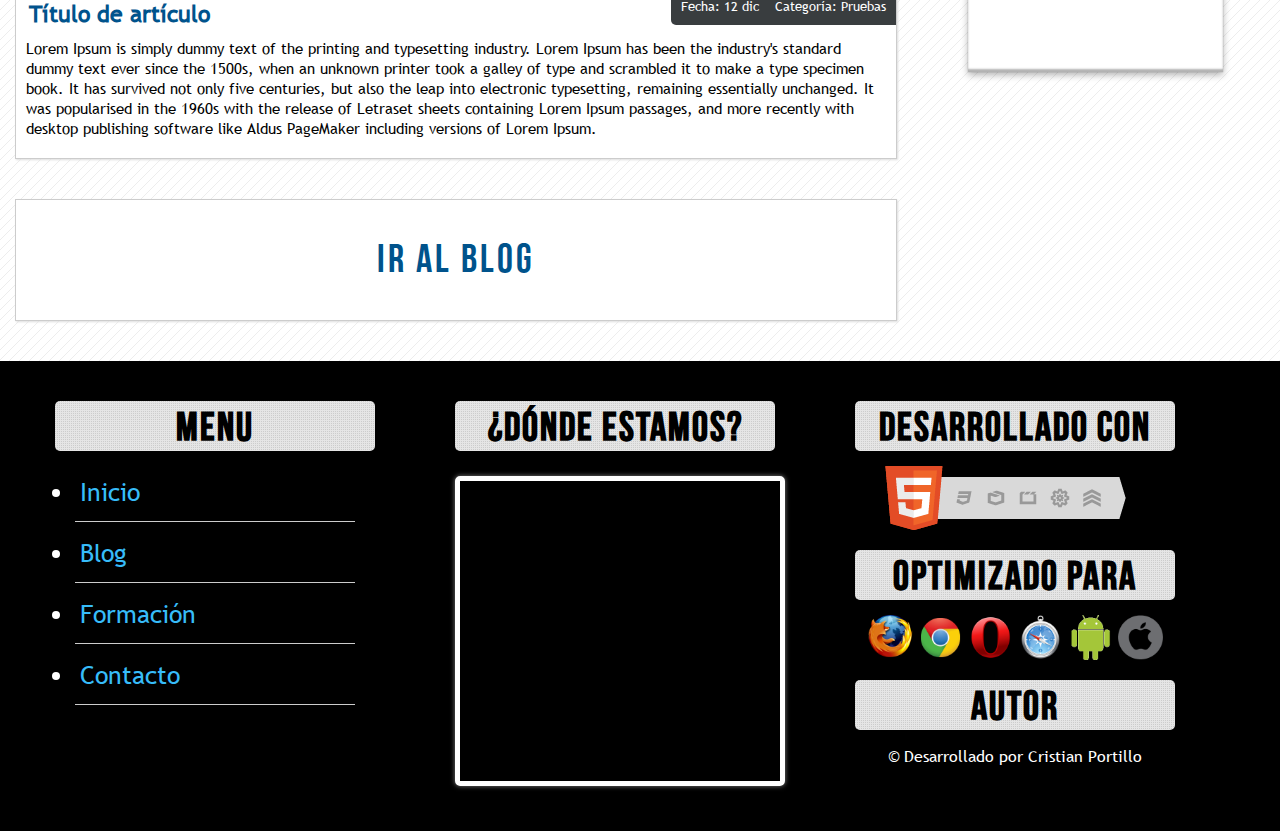
==== commit 8677e2a6: "social-animation" ====
--- a/index.html
+++ b/index.html
@@ -104,12 +104,15 @@
             <div id="social" class="aside-box">
                 <div class="twitter">
                     <a href="#" class="icon">t</a>
+                    <p class="overlay">Twitter</p>
                 </div>
                 <div class="youtube">
                     <a href="#" class="icon">y</a>
+                    <p class="overlay">Yotube</p>
                 </div>
                 <div class="facebook">
                     <a href="#" class="icon">f</a>
+                    <p class="overlay">Facebook</p>
                 </div>
             </div>
             <h3>PATROCINADORES</h3>
--- a/css/style.css
+++ b/css/style.css
@@ -71,9 +71,45 @@
     letter-spacing: 1px;
     cursor: pointer;
     overflow: hidden;
-    transition: all 300ms;
+    transition: all 200ms;
     margin-top: 8px;
     margin-left: 20px;
+    border-radius: 10px;
+}
+
+#logo:hover{
+    border-radius: 10px;
+    color: black;
+    background-color: #ccc;
+}
+
+#logo:hover .gear{
+    animation: fromBellow 500ms linear;
+}
+
+#logo:hover h3{
+    animation: fromRight 300ms linear;
+}
+
+@keyframes fromRight {
+    from{
+        transform: translateX(200%);
+    }
+    to{
+        transform: translateX(0%);
+    }
+}
+
+@keyframes fromBellow {
+    0%{
+        transform: translateY(0%);
+    }
+    50%{
+        transform: translateY(200%);
+    }
+    100%{
+        transform: translateY(0%);
+    }
 }
 
 #logo h3{
@@ -81,7 +117,7 @@
     display: block;
     float: right;
     margin-top: 5px;
-    transition: all 300ms;
+    transition: all 200ms;
     margin-right: 65px;
 }
 
@@ -91,6 +127,19 @@
     font-size: 30px;
     margin-top: 8px;
     margin-left: 26px;
+    animation-name: rotate-gear;
+    animation-duration: 2s;
+    animation-iteration-count: infinite;
+    animation-timing-function: linear;
+}
+
+@keyframes rotate-gear{
+    from{
+        transform: rotateZ(0deg);
+    }
+    to{
+        transform: rotateZ(360deg);
+    }
 }
 
 #menu{
@@ -130,6 +179,17 @@
     background-position: -200px -200px;
     margin: 20px auto;
     text-align: center;
+    animation: backBanner 10s linear;
+    overflow: hidden;
+}
+
+@keyframes backBanner {
+    0%{
+        background-position: 0px 0px;
+    }
+    100%{
+        background-position: -200px -200px;
+    }
 }
 
 #banner h1{
@@ -142,6 +202,29 @@
     margin: 27px auto;
     font-weight: normal;
     text-shadow: 2px 2px 1px black;
+    animation: showText 10s linear;
+}
+
+@keyframes showText {
+    0%{
+        transform: translateX(-600%) scale(5,5);
+        opacity: 1;
+    }   
+    50%{
+        transform: translateX(600%) scale(5,5);
+        opacity: 1;        
+    } 
+    75%{
+        transform: translateX(-600%) scale(5,5);
+        text-shadow: none;
+        opacity: 0;
+        color: transparent;
+    }
+    100%{
+        transform: translateX(0%) scale(1,1);
+        opacity: 1;
+        text-shadow: 2px 2px 2px #ccc;
+    }
 }
 
 /*Tarjetas*/
@@ -156,7 +239,29 @@
     float: left;
     background-color: white;
     cursor: pointer;
-}
+    transition: all 300ms;
+}
+
+.card:hover{
+    background-color: black;
+}
+
+.card:hover .icon{
+    font-size: 70px;
+    color: #37bcf9;
+    animation: showIcon 300ms linear;
+}
+
+@keyframes showIcon {
+    from{
+        transform: translateY(-200%);
+    }
+    to{
+        transform: translateY(0%);
+    }
+}
+
+
 
 .card:last-child{
     margin-right: 0px;
@@ -170,6 +275,7 @@
     line-height: 110px;
     text-align: center;
     margin: 0px auto;
+    transition: all 300ms;
 }
 
 .card .category{
@@ -180,13 +286,46 @@
     font-weight: bold;
     text-align: center;
     color: #00538c;
-}
-
+    transition: all 300ms;
+}
+
+.card:hover .category{
+    color: white;
+    animation: showCategory 400ms linear;
+}
+
+@keyframes showCategory {
+    from{
+        transform: translateY(-300%);
+        color: black;
+    }
+    to{
+        transform: translateY(0%);
+        color: white;
+    }
+}
 .card .description{
     text-align: center;
     color: #007ed3;
     font-family:TrebuchetMS ;
     font-size: 15px;
+    transition: all 300ms;
+}
+
+.card:hover .description{
+    color: white;
+    animation: showDescription 400ms linear;
+}
+
+@keyframes showDescription {
+    from{
+        transform: translateX(-300%);
+        color: black;
+    }
+    to{
+        transform: translateX(0%);
+    }
+    
 }
 
 /*Barra Lateral*/
@@ -350,6 +489,7 @@
 
 }
 
+
 #social a{
     display: block;
     color: #333;
@@ -358,6 +498,31 @@
     margin-left: 20px;
     margin-top:10px;
     margin-bottom: 20px;
+}
+
+#social .overlay{
+    display: block;
+    height: 20px;
+    font-family: Arial, Helvetica, sans-serif;
+    font-weight: bold;
+    letter-spacing: 1px;
+    text-shadow: 0px 0px 1px #ccc;
+    border: 3px solid white;
+    box-shadow: 0px 0px 4px #ccc;
+    background-color: #f4f7fe;
+    position: absolute;
+    padding: 5px;
+    margin-left: 70px;
+    margin-top: -52px;
+    cursor: pointer;
+    transform: translateX(-80%);
+    transition: all 300ms;
+    opacity: 0;
+}
+
+#social div:hover .overlay{
+    opacity: 1;
+    transform: translateX(0%);
 }
 
 /*Artículos*/
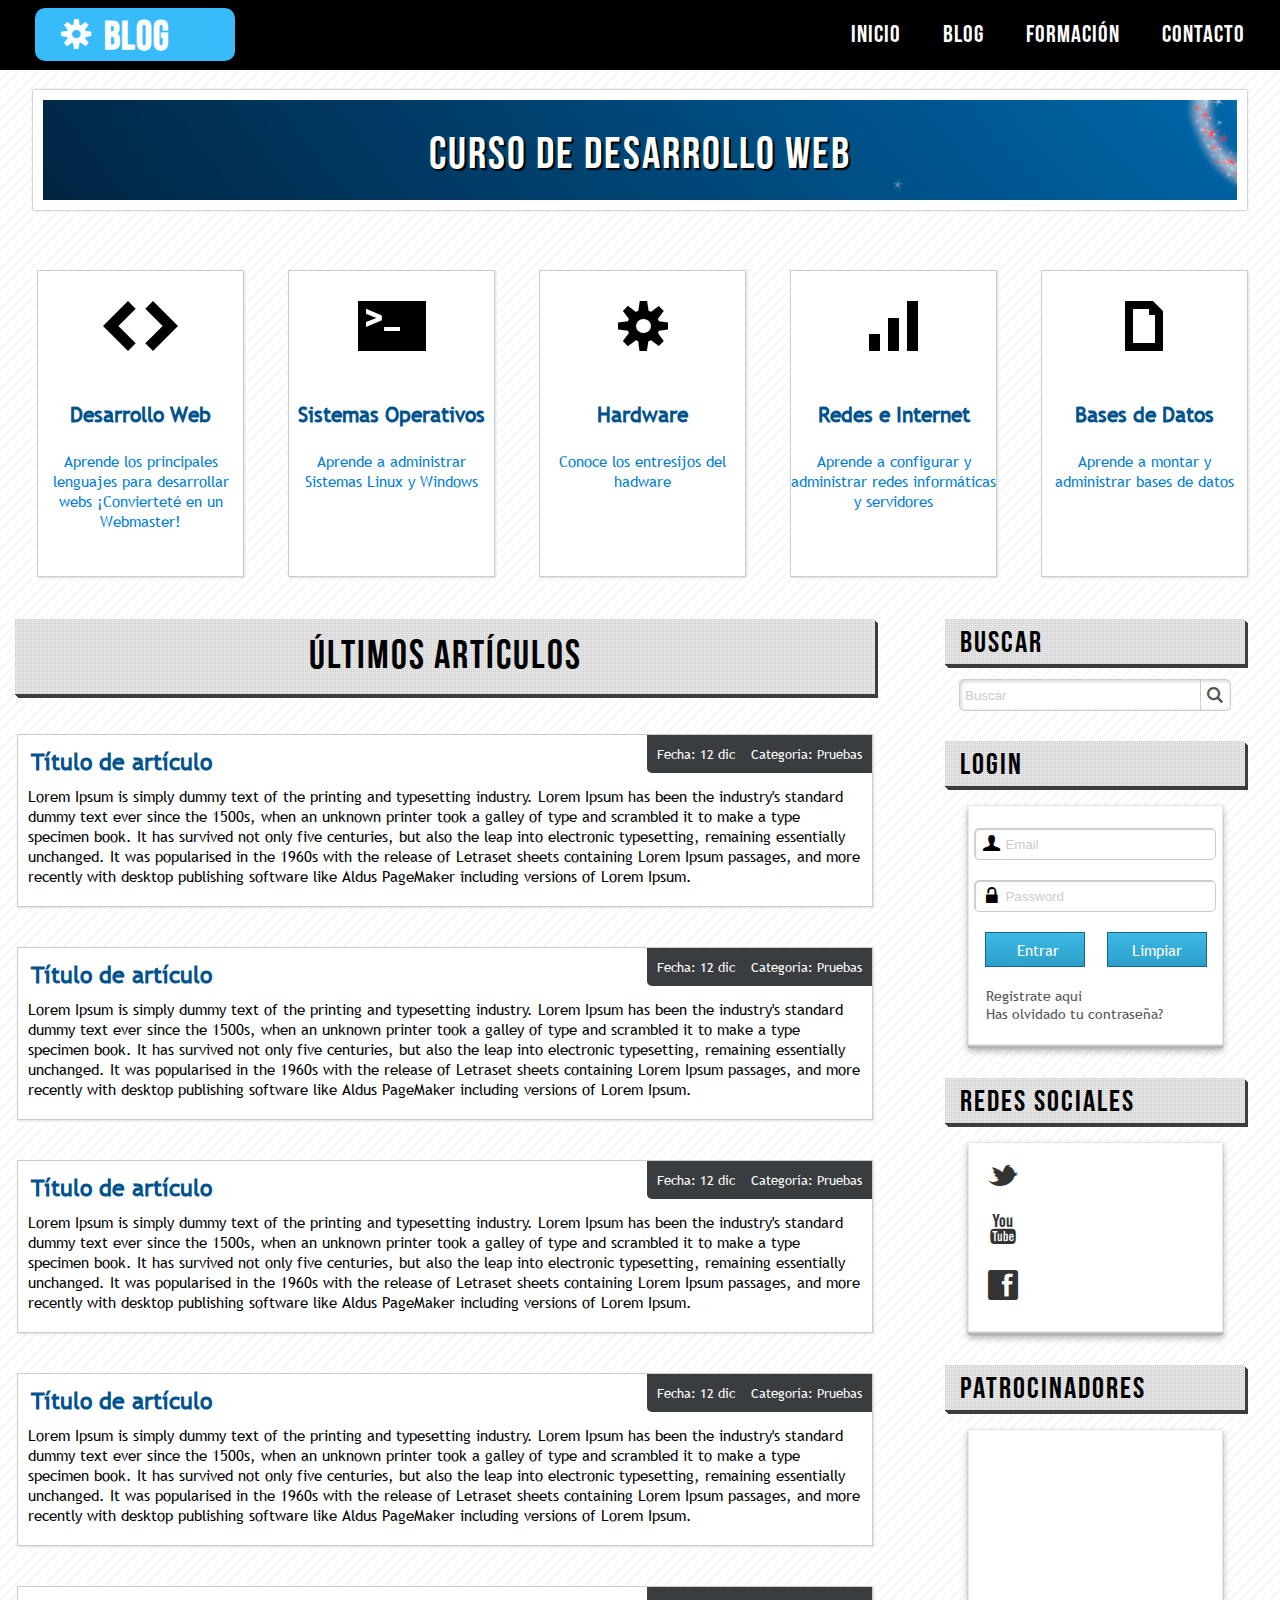
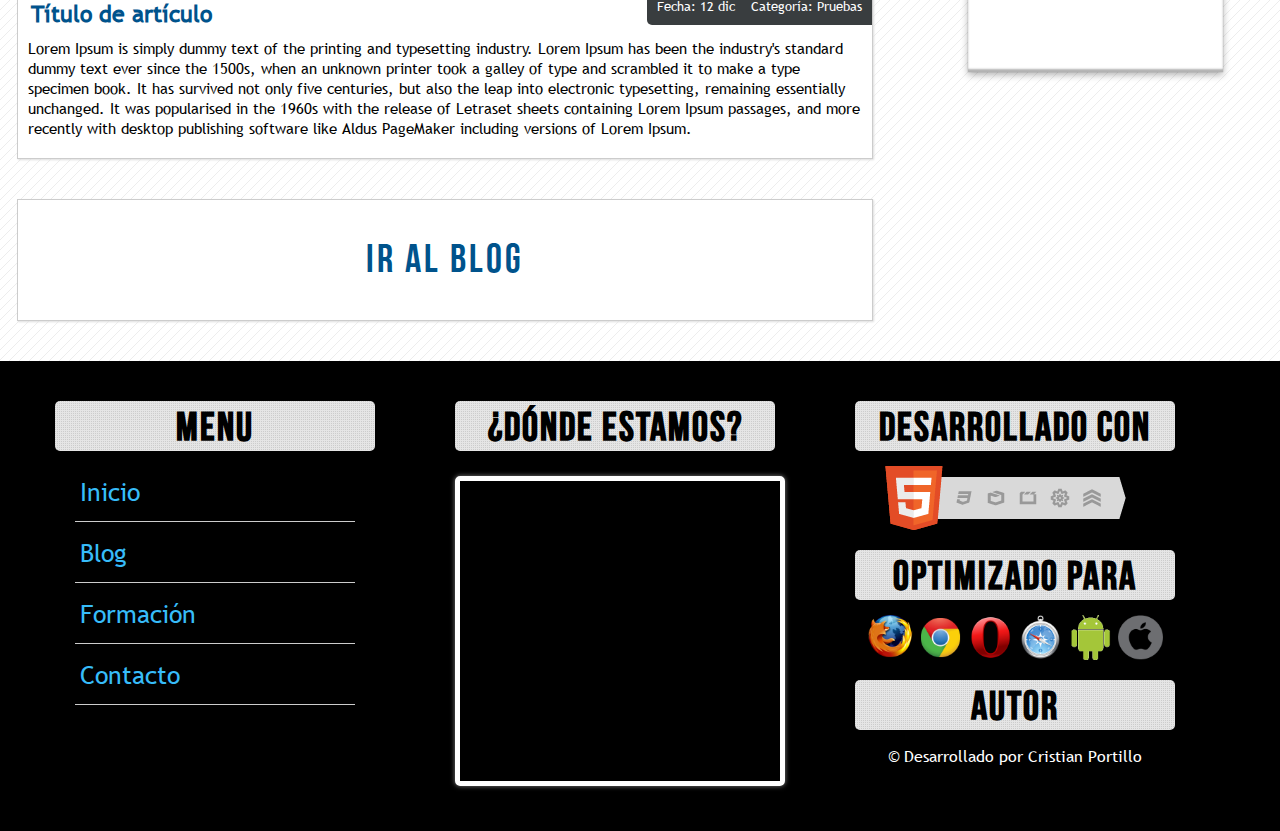
==== commit f3ab4058: "first-responsive-break-point" ====
--- a/index.html
+++ b/index.html
@@ -4,10 +4,11 @@
 <head>
     <meta charset="UTF-8">
     <meta http-equiv="X-UA-Compatible" content="IE=edge">
-    <meta name="viewport" content="width=device-width, initial-scale=1.0">
+    <meta name="viewport" content="width=device-width, initial-scale=1.0, user-scalable=no">
     <title>CSS Master - Advanced Project</title>
     <link rel="shortcut icon" href="img/supertux.png" type="image/x-icon">
     <link rel="stylesheet" href="css/style.css">
+    <link rel="stylesheet" href="css/responsive.css">
 </head>
 
 <body>
@@ -78,6 +79,7 @@
             </div>
             <!--Fin Tarjetas-->
         </section>
+        <div class="clearfix"></div>
         <!--Inicio Barra Lateral-->
         <aside id="lateral">
             <h3>BUSCAR</h3>
--- a/css/style.css
+++ b/css/style.css
@@ -550,7 +550,7 @@
 }
 
 #articles article{
-    width: 100%;
+    width: 97%;
     height: auto;
     border: 1px solid #ccc;
     margin: 40px auto;
@@ -602,7 +602,46 @@
     height: 100px;
     margin-top: 60px;
     line-height: 100px;
-    text-align: center;
+    text-align: center;    
+    transition: all 2s;
+}
+
+#blog:hover{
+    border-width: 10px;
+    border-color:#37bcf9;
+    border-radius: 240px;
+    box-shadow: 10px 10px 15px 10px gray;
+    background-color: #333;
+    animation: blink 7s infinite linear;
+}
+
+
+@keyframes blink {
+    0%{
+        border-color:  #37bcf9;
+    }
+    18%{
+        border-color:  #37bcf9;
+    }
+    25%{
+        border-color:  green;
+    }
+    50%{
+        border-color:  yellow;
+    }
+    75%{
+        border-color:  white;
+    }
+    100%{
+        border-color: #37bcf9;
+    }
+}
+
+#blog:hover a{
+    text-shadow: 1px 1px 1px black,1px 2px 1px black,
+                1px 4px 1px black, 1px 5px 1px black,
+                1px 6px 1px black;
+    color: white;
 }
 
 #blog a{
@@ -612,6 +651,7 @@
     letter-spacing: 3px;
     color: #00538c;
     text-decoration: none;
+    transition: all 1s;
 }
 
 /*Footer*/
@@ -657,20 +697,29 @@
     text-align: left;
     margin: 20px;
     font-size: 25px;
-
+    list-style-type: none;
+    
 }
 
 #footer ul li{
     margin-top: 10px;
     padding: 5px;
     border-bottom: 1px solid #ccc;
-
+    text-decoration: none;
+    
 }
 
 #footer ul li a{
     display: block;
     height: 40px;
-
+    transition: all 300ms;
+    
+}
+
+#footer ul li:hover a{
+    padding-left: 40px;
+    color: white;
+    width: 100%;
 }
 
 #footer iframe{
--- a/css/responsive.css
+++ b/css/responsive.css
@@ -0,0 +1,43 @@
+@media (max-width:1250px) {
+    .wrap{
+       width: 90%;
+       margin: 0 auto; 
+    }
+
+    #banner h1{
+        font-size: 35px;
+        text-align: center;
+        margin: 33px auto;
+    }
+
+    .card{
+        width: 17%;
+        margin: 1.45%;
+    }
+    .card p{
+        width: 90%;
+        display: block;
+        margin: 0 auto;
+        text-align: center;
+    }
+
+    #articles{
+        width: 67%;
+
+    }
+    #articles article{
+        width: 97%;
+    }
+
+    #footer .wrap > div{
+        width: 24%;
+    }
+    #footer #browsers img{
+        width: 14%;
+    }
+
+    #footer h5{
+        font-size: 30px;
+    }
+        
+}